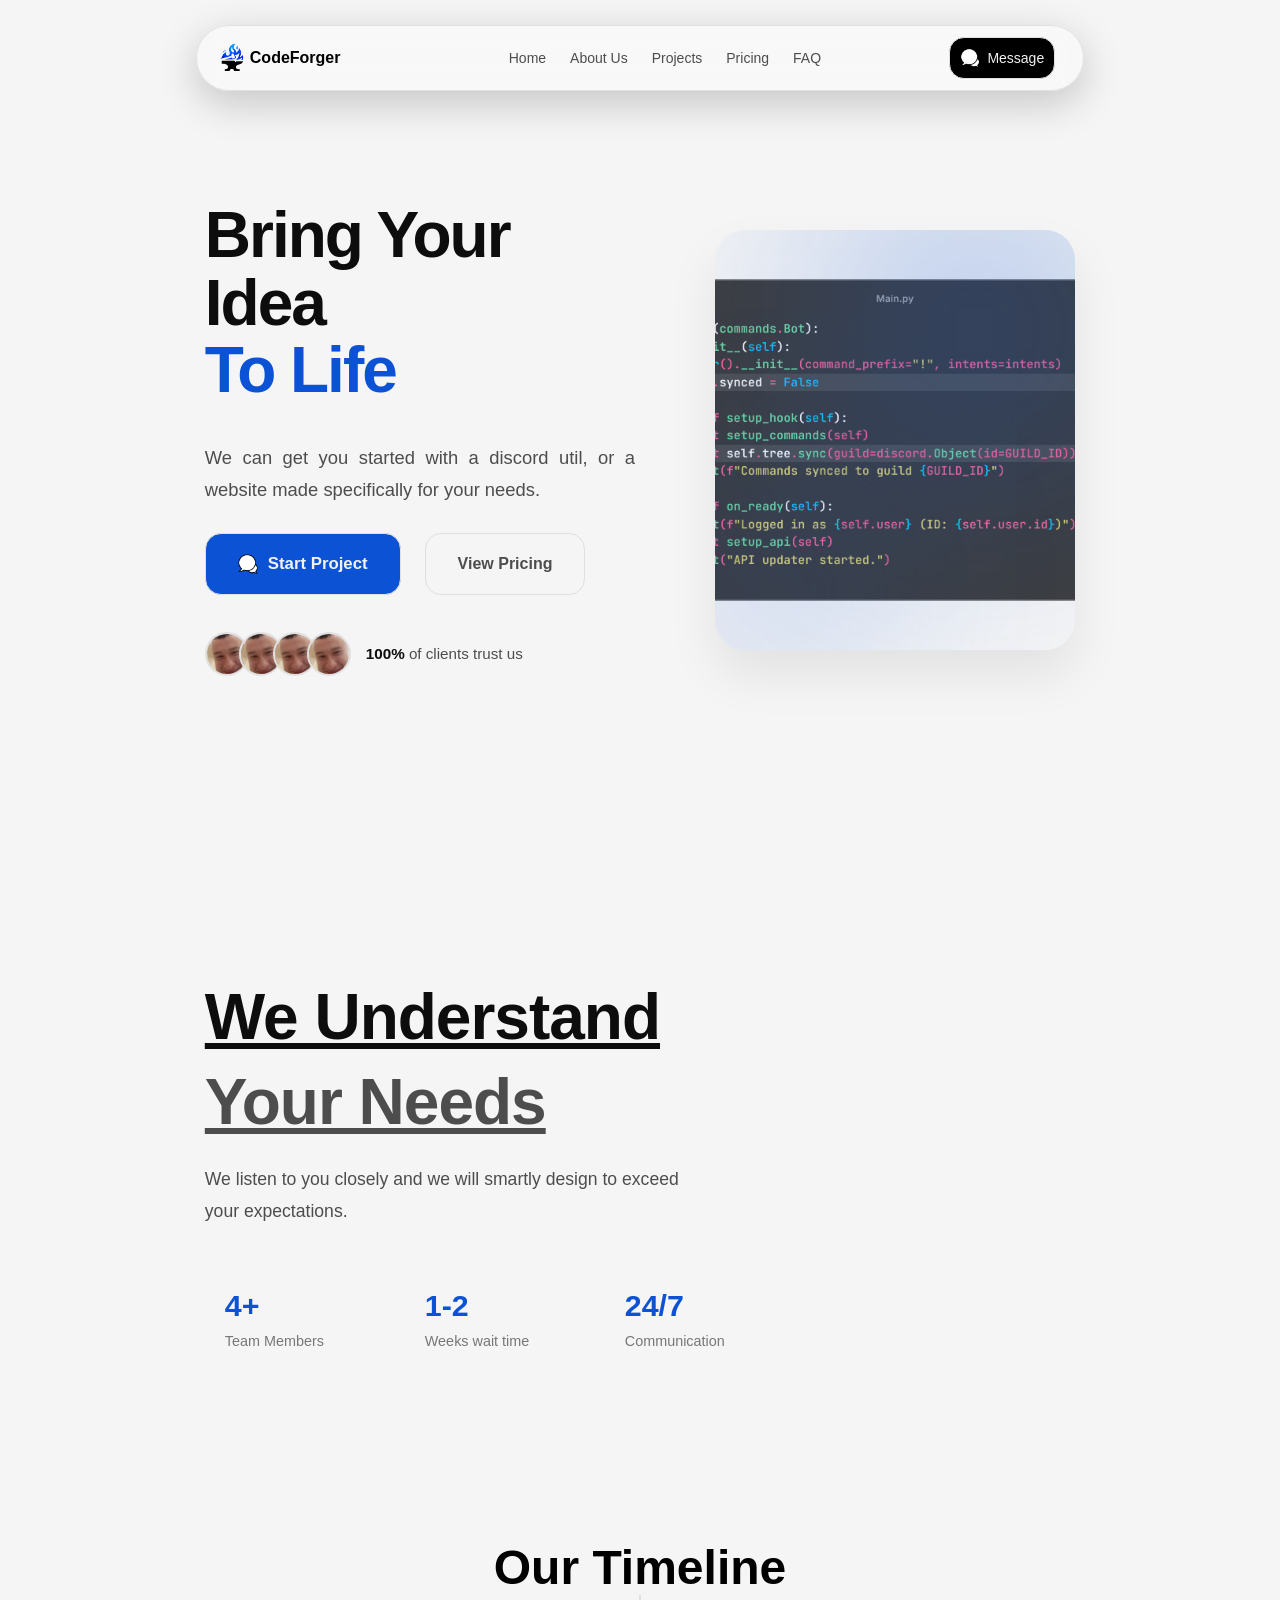
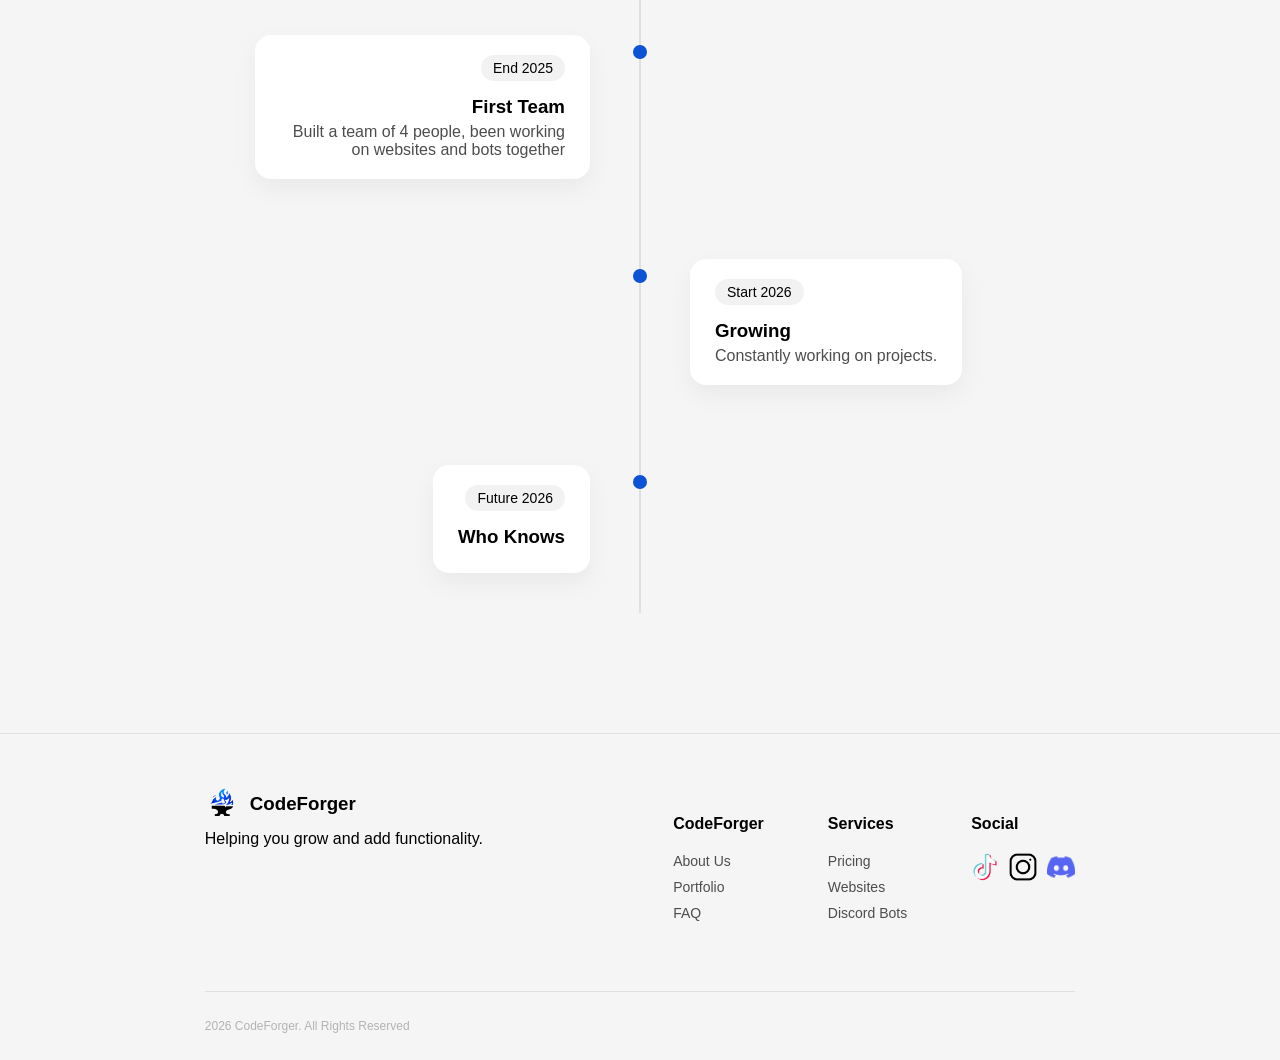
==== index.html @ 57fa00ab "typo fix" ====
<!doctype html>
<html lang="en">
  <head>
    <meta charset="UTF-8" />
    <meta name="viewport" content="width=device-width, initial-scale=1.0" />
    <meta
      name="description"
      content="Get your idea started with us! Discord Bots and Websites."
    />
    <meta
      name="keywords"
      content="CodeForge, CodeForger, website development, affordable websites, discord bots, custom bots, web developer, leoneo223"
    />
    <title>CodeForger</title>
    <link rel="stylesheet" href="css/main.css" />
  </head>
  <body>
    <header class="header-p section-p">
      <div class="header-i section-i">
        <div class="header-l">
          <div class="header-logo">
            <img src="img/Anvil.png" alt="CodeForger" height="35" width="35" />
          </div>
          <h1>CodeForger</h1>
        </div>

        <div class="header-mid">
          <ul class="header-list">
            <li><a href="#home">Home</a></li>
            <li><a href="/about.html">About Us</a></li>
            <li><a href="/projects.html">Projects</a></li>
            <li><a href="">Pricing</a></li>
            <li><a href="">FAQ</a></li>
          </ul>
        </div>

        <div class="header-r">
          <div class="header-contact">
            <img src="img/email.png" alt="Icon" height="20" width="20" />
            <a href="">Message</a>
          </div>
        </div>
      </div>
    </header>

    <section class="main-p section-p" id="home">
      <div class="main-i section-i">
        <div class="main-l">
          <div class="main-l-h1">
            <h1>
              Bring Your Idea <br />
              <span class="accent-line">To Life</span>
            </h1>
          </div>

          <div class="main-l-p">
            <p>
              We can get you started with a discord util, or a website made
              specifically for your needs.
            </p>
          </div>

          <div class="main-l-b">
            <div class="main-l-start">
              <img src="img/email.png" alt="Icon" height="20" width="20" />
              <a>Start Project</a>
            </div>

            <div class="learn-more">
              <a href="">View Pricing</a>
            </div>
          </div>

          <div class="trust-row">
            <div class="avatars">
              <div><img src="img/olbi.png" alt="Customer" /></div>
              <div><img src="img/olbi.png" alt="Customer" /></div>
              <div><img src="img/olbi.png" alt="Customer" /></div>
              <div><img src="img/olbi.png" alt="Customer" /></div>
            </div>
            <p><strong>100%</strong> of clients trust us</p>
          </div>
        </div>
        <div class="main-r"></div>
      </div>
    </section>

    <section class="about-p section-p" id="about">
      <div class="about-i section-i">
        <div class="about-top-l">
          <div class="about-top-l-h">
            <h1 class="understand swap">
              We Understand<span class="fr">We Don't</span>
            </h1>
            <h1 class="needs swap2">
              Your Needs<span class="fr">Fuck Around</span>
            </h1>
            <p class="swap">
              We listen to you closely and we will smartly design to exceed your
              expectations.
              <span class="fr"
                >Working with us will be as straightforward as you can
                imagine.</span
              >
            </p>
            <div class="about-attributes">
              <div class="attribute">
                <h2>4+</h2>
                <p>Team Members</p>
              </div>
              <div class="attribute">
                <h2>1-2</h2>
                <p>Weeks wait time</p>
              </div>
              <div class="attribute">
                <h2>24/7</h2>
                <p>Communication</p>
              </div>
            </div>
          </div>
        </div>

        <div class="timeline-header">
          <h1>Our Timeline</h1>
        </div>

        <div class="timeline">
          <div class="timeline-item left">
            <div class="timeline-content">
              <span class="year">End 2025</span>
              <h3>First Team</h3>
              <p>
                Built a team of 4 people, been working on websites and bots
                together
              </p>
            </div>
          </div>

          <div class="timeline-item right">
            <div class="timeline-content">
              <span class="year">Start 2026</span>
              <h3>Growing</h3>
              <p>Constantly working on projects.</p>
            </div>
          </div>

          <div class="timeline-item left">
            <div class="timeline-content">
              <span class="year">Future 2026</span>
              <h3>Who Knows</h3>
              <p></p>
            </div>
          </div>
        </div>
      </div>
    </section>

    <footer class="footer-p section-p">
      <div class="footer-i section-i">
        <div class="footer-left">
          <div class="footer-brand">
            <img src="img/Anvil.png" alt="Logo" height="35" />
            <h3>CodeForger</h3>
          </div>

          <p class="footer-desc">Helping you grow and add functionality.</p>
        </div>

        <div class="footer-links">
          <div class="footer-col">
            <h4>CodeForger</h4>
            <a href="/about.html">About Us</a>
            <a href="/projects.html">Portfolio</a>
            <a href="/faq.html">FAQ</a>
          </div>

          <div class="footer-col">
            <h4>Services</h4>
            <a href="/pricing.html">Pricing</a>
            <a href="/pricing.html#sites">Websites</a>
            <a href="/pricing.html#bots">Discord Bots</a>
            <a href="#"></a>
          </div>
          <div class="footer-col">
            <h4>Social</h4>
            <div class="socials">
              <a href=""
                ><img class="social" src="img/tiktok.png" alt="TikTok"
              /></a>
              <a href="">
                <img class="social" src="img/instagram.png" alt="Instagram"
              /></a>
              <a href="https://discord.gg/9wG8Wq7jeu">
                <img
                  class="social"
                  src="img/icons8-discord-48.png"
                  alt="Instagram"
              /></a>
            </div>
          </div>
        </div>
      </div>

      <div class="footer-bottom">
        <p>2026 CodeForger. All Rights Reserved</p>
      </div>
    </footer>
  </body>
</html>
---- css/main.css ----
:root {
  --bg-1: hsla(0, 0%, 96%, 1);
  --bg-2: hsla(0, 0%, 98%, 1);
  --bg-3: hsla(0, 0%, 100%, 1);
  --bg-4: hsl(0, 0%, 0%);

  --text-1: hsl(0, 0%, 5%);
  --text-2: hsl(0, 0%, 30%);
  --text-3: hsl(0, 0%, 95%);
  --text-4: hsl(0, 0%, 70%);
  --accent: hsl(219, 89%, 44%);

  --max-w-d: 68%;

  --font-xs: 0.75rem; /* small labels */
  --font-sm: 0.875rem; /* secondary text */
  --font-md: 1rem; /* base text */
  --font-lg: 1.25rem; /* subheadings */
  --font-xl: 1.5rem; /* headings */
  --font-xxl: 2rem; /* large titles */
  --font-xxxl: 3rem; /* hero text */
  --font-xxxxl: 3.5rem;

  --border-colour: hsl(0, 0%, 88%);
}
@font-face {
  font-family: "MainFont";
  src: url("fonts/Main.ttf") format("truetype");
}

html {
  scroll-behavior: smooth;
}

body {
  font-family: "MainFont", sans-serif;
  margin: 0;
  text-align: justify;
  background-color: var(--bg-1);
}

.section-p {
  width: 100%;
  display: flex;
  justify-content: center;
  align-items: center;
  background-color: var(--bg-1);
}

.section-i {
  width: 100%;
  max-width: var(--max-w-d);
  display: flex;
  justify-content: center;
  align-items: center;
}

/* HEADER SECTION */
.header-p {
  position: fixed;
  top: 0;
  left: 0;
  width: 100%;
  z-index: 1000;

  background: transparent;
}

.header-i {
  display: flex;
  justify-content: space-between;
  align-items: center;
  padding: 8px;
  backdrop-filter: blur(12px);
  -webkit-backdrop-filter: blur(12px);
  margin-top: 25px;
  background: rgba(255, 255, 255, 0.3);
  border: 1px solid var(--border-colour);
  border-radius: 50px;
  box-shadow: 0 12px 40px rgba(0, 0, 0, 0.2);
}

.header-l {
  display: flex;
  flex-direction: row;
  justify-content: center;
  align-items: center;
  margin-left: 20px;
}

.header-logo {
  width: 15px;
  height: 15px;
  margin-right: 10px;
  display: flex;
  justify-content: center;
  align-items: center;
}

.header-l h1 {
  font-size: var(--font-md);
}

.header-mid {
  display: flex;
  justify-content: center;
  align-items: center;
}

.header-list {
  list-style: none;
  display: flex;
  align-items: center;
  justify-content: center;
  gap: 1.5rem;
  font-size: var(--font-md);
}

.header-list a {
  text-decoration: none;
  color: var(--text-2);
}

.header-list li {
  transition: 300ms all ease;
  color: var(--text-2);
  font-size: var(--font-sm);
}

.header-list a:hover,
.header-list li:hover {
  transform: translateY(-4px);
  color: var(--accent);
  font-weight: 520;
}

.header-r {
  display: flex;
  justify-content: center;
  align-items: center;
  margin-right: 20px;
}

.header-contact {
  display: flex;
  align-items: center;
  justify-content: center;
  background-color: var(--bg-4);
  padding: 10px;
  border-radius: 15px;
  transition: 300ms all ease;
  border: 1px solid var(--border-colour);
}

.header-contact a {
  text-decoration: none;
  color: var(--text-3);
  font-size: var(--font-sm);
  transition: 300ms all ease;
}

.header-contact:hover {
  background-color: var(--bg-3);
}

.header-contact:hover a {
  color: var(--text-1);
}

.header-contact img {
  margin-right: 7px;
}

.header-contact a {
  text-decoration: none;
  color: var(--text-3);
}

/* MAIN SECTION */
.main-p {
  height: 80dvh;
  padding-top: 80px;
}

.main-i {
  display: flex;
  justify-content: space-between;
  align-items: center;
  flex-direction: row;
  gap: 5rem;
}

/* LEFT SIDE */
.main-l {
  max-width: 50%;
  display: flex;
  flex-direction: column;
  justify-content: center;
}

.main-l-h1 {
  display: flex;
  flex-direction: column;
  align-items: flex-start;
  text-align: start;
}

.main-l-h1 h1 {
  max-width: 75%;
  font-size: 4rem;
  margin: 0;
  line-height: 1.05;
  letter-spacing: -2px;
  font-weight: 800;
  color: var(--text-1);
}

/* UNDERLINE ACCENT */
.accent-line {
  position: relative;
  display: inline-flex;
  color: var(--accent);
}

/* PARAGRAPH */
.main-l-p {
  margin-top: 20px;
  margin-bottom: 0;
}

.main-l-p p {
  font-size: 1.15rem;
  color: var(--text-2);
  max-width: 520px;
  line-height: 1.7;
}

/* BUTTON ROW */
.main-l-b {
  margin-top: 10px;
  display: flex;
  justify-content: start;
  align-items: center;
  flex-direction: row;
  gap: 1.5rem;
}

/* PRIMARY BUTTON */
.main-l-start {
  display: flex;
  align-items: center;
  justify-content: center;
  height: 60px;
  padding-left: 32px;
  padding-right: 32px;
  border-radius: 16px;
  cursor: pointer;
  border: 1px solid var(--border-colour);
  background-color: var(--accent);
  transition: 300ms all ease;
}

.main-l-start img {
  margin-right: 10px;
  transition: 300ms all ease;
}

.main-l-start a {
  text-decoration: none;
  color: var(--text-3);
  font-size: 1.05rem;
  font-weight: 600;
}

/* HOVER */
.main-l-start:hover {
  transform: translateY(-4px) scale(1.02);
  box-shadow: 0 10px 25px rgba(0, 0, 0, 0.08);
}

.main-l-start:hover img {
  transform: scale(1.05);
}

/* CLICK */
.main-l-start:active {
  transform: translateY(-1px) scale(0.98);
}

.learn-more {
  height: 60px;
  display: flex;
  justify-content: center;
  align-items: center;
  border-radius: 16px;
  position: relative;
  overflow: hidden;
  border: 1px solid var(--border-colour);
  transition: all 300ms ease;
}

.learn-more a {
  text-decoration: none;
  color: var(--text-2);
  font-size: 1rem;
  font-weight: 600;
  padding: 0 32px;
  position: relative;
  z-index: 2;
  transition: 300ms ease;
}

.learn-more:hover {
  transform: translateY(-3px);
  border-color: var(--accent);
  box-shadow: 0 10px 25px rgba(0, 0, 0, 0.08);
  background: rgba(255, 255, 255, 0.4);
}

.learn-more:hover a {
  color: var(--accent);
}

@keyframes shine {
  100% {
    left: 125%;
  }
}

/* TRUST ROW */
.trust-row {
  margin-top: 35px;
  display: flex;
  align-items: center;
  gap: 15px;
}

.trust-row p {
  font-size: 0.95rem;
  color: var(--text-2);
}

.trust-row strong {
  color: var(--text-1);
}

/* AVATARS */
.avatars {
  display: flex;
  flex-direction: row;
  align-items: center;
}

.avatars div {
  width: 40px;
  height: 40px;
  border-radius: 50%;
  overflow: hidden;
  border: 2px solid var(--border-colour);
  margin-left: -10px;
  display: flex;
  align-items: center;
  justify-content: center;
  transition: 300ms all ease;
}

.avatars div:hover {
  transform: scale(1.1);
  transform: rotate(360deg);
  box-shadow: 0 10px 25px rgba(0, 0, 0, 0.15);
}

.avatars div img {
  width: 100%;
  height: 100%;
  object-fit: cover;
  display: block;
}

.avatars div:first-child {
  margin-left: 0;
}

/* RIGHT SIDE */
.main-r {
  width: 50%;
  height: 420px;
  background-image: url("/img/image.png");
  background-size: cover;
  background-position: center;
  background-repeat: no-repeat;
  border-radius: 30px;
  box-shadow: 0 25px 50px rgba(0, 0, 0, 0.08);
  position: relative;
  overflow: hidden;
}
.main-r::before {
  content: "";
  position: absolute;
  width: 300px;
  height: 300px;
  background-color: var(--accent);
  filter: blur(120px);
  top: -50px;
  right: -50px;
  opacity: 0.3;
}

.main-r::after {
  content: "";
  position: absolute;
  width: 200px;
  height: 200px;
  background-color: var(--accent);
  filter: blur(100px);
  bottom: -40px;
  left: -40px;
  opacity: 0.2;
}

/* ABOUT SECTION */
.about-p {
  margin-top: 80px;
  background: var(--bg-1);
  padding: 120px 0;
}

.about-i {
  display: flex;
  flex-direction: column;
  align-items: flex-start;
  text-align: start;
  margin: 0 auto;
}

.about-top-l {
  width: 100%;
}

.about-top-l-h {
  display: flex;
  flex-direction: column;
  max-width: 600px;
  gap: 18px;
}

.swap,
.swap2 {
  position: relative;
  display: inline-block;
  cursor: pointer;
}

.swap .fr,
.swap2 .fr {
  position: absolute;
  left: 0;
  top: 0;
  opacity: 0;
  transition: opacity 0.3s ease;
}

.swap:hover,
.swap2:hover {
  color: transparent;
}

.swap:hover .fr {
  opacity: 1;
  color: var(--text-1);
}

.swap2:hover .fr {
  opacity: 1;
  color: var(--text-2);
}

.about-top-l-h h1 {
  margin: 0;
  font-size: clamp(2.8rem, 5vw, 4rem);
  line-height: 1.05;
  font-weight: 700;
  letter-spacing: -1px;
}

.understand {
  color: var(--text-1);
  text-decoration: underline;
}

.needs {
  color: var(--text-2);
  text-decoration: underline;
}

.about-top-l-h p {
  font-size: 1.1rem;
  color: var(--text-2);
  line-height: 1.8;
  margin-top: 10px;
  max-width: 480px;
}

.about-attributes {
  display: flex;
  gap: 20px;
  margin-top: 05px;
  flex-wrap: nowrap;
}

.attribute {
  display: flex;
  justify-content: center;
  align-items: start;
  text-align: start;
  flex-direction: column;
  padding: 20px;
  border-radius: 16px;
  background: rgba(255, 255, 255, 0.03);
  min-width: 140px;
  white-space: normal;
  overflow: visible;
  transition: all 0.3s ease;
}

.attribute:hover {
  transform: translateY(-4px);
  border-color: var(--accent);
  box-shadow: 0 15px 40px rgba(0, 0, 0, 0.2);
}

.attribute h2 {
  margin: 0;
  font-size: 1.9rem;
  color: var(--accent);
}

.attribute p {
  margin-top: 6px;
  font-size: 0.9rem;
  color: var(--text-2);
  opacity: 0.75;
}

.timeline-p {
  background: var(--bg-1);
  padding: 120px 0;
}

.timeline-i {
  flex-direction: column;
}

.timeline-header {
  margin-top: 150px;
  width: 100%;
  text-align: center;
}

.timeline-header h1 {
  font-size: var(--font-xxxl);
  margin: 0;
}

.timeline-header p {
  color: var(--text-2);
  margin-top: 10px;
}

.timeline {
  position: relative;
  width: 100%;
}

.timeline::before {
  content: "";
  position: absolute;
  left: 50%;
  top: 0;
  width: 2px;
  height: 100%;
  background: var(--border-colour);
  transform: translateX(-50%);
}

.timeline-item {
  position: relative;
  width: 50%;
  padding: 40px 50px;
  box-sizing: border-box;
  transition: 300ms all ease;
}

.timeline-item:hover {
  transform: translateY(-4px);
}

.timeline-item.left {
  left: 0;
  text-align: right;
}

.timeline-item.right {
  left: 50%;
  text-align: left;
}

.timeline-item::after {
  content: "";
  position: absolute;
  top: 50px;
  width: 14px;
  height: 14px;
  background: var(--accent);
  border-radius: 50%;
  z-index: 2;
}

.timeline-item.left::after {
  right: -7px;
}

.timeline-item.right::after {
  left: -7px;
}

.timeline-item .timeline-content {
  background: var(--bg-3);
  padding: 20px 25px;
  border-radius: 16px;
  box-shadow: 0 10px 25px rgba(0, 0, 0, 0.05);
  display: inline-block;
  max-width: 400px;
}

.timeline-item .year {
  display: inline-block;
  background: rgba(0, 0, 0, 0.05);
  padding: 5px 12px;
  border-radius: 20px;
  font-size: var(--font-sm);
  margin-bottom: 10px;
}

.timeline-item h3 {
  margin: 5px 0;
}

.timeline-item p {
  margin: 0;
  color: var(--text-2);
}

/* ABOUT SECTION */
.about-p {
  margin-top: 5%;
  width: 100%;
  padding: 120px 0;
  background: var(--bg-1);
}

.about-i {
  width: 100%;
  display: flex;
  flex-direction: column;
  align-items: flex-start;
}

.about-l {
  display: flex;
  justify-content: space-between;
  align-items: center;
  flex-direction: row;
  width: 100%;
}

.about-txt {
  max-width: 600px;
}

.about-txt h1 {
  font-size: var(--font-xxxl);
  margin: 0;
}

.about-txt p {
  font-size: 1.15rem;
  color: var(--text-2);
  line-height: 1.7;
  margin-top: 10px;
}

.team-container {
  display: flex;
  align-items: center;
  justify-content: center;
  gap: 2rem;
  width: 100%;
}

.arrow {
  width: 50px;
  height: 50px;
  border-radius: 50%;
  border: 1px solid var(--border-colour);
  background: var(--bg-3);
  cursor: pointer;
  font-size: 20px;
  transition: 0.3s ease;
}

.arrow:hover {
  transform: scale(1.1);
  background: var(--accent);
  color: white;
}

.team-display {
  position: relative;
  width: 360px;
  height: 420px;
  display: flex;
  justify-content: center;
  align-items: center;
}

.team-member {
  position: absolute;
  width: 100%;
  text-align: center;
  opacity: 0;
  transform: translateX(40px);
  transition: all 0.4s ease;
  pointer-events: none;
}

.team-member.active {
  opacity: 1;
  transform: translateX(0);
  pointer-events: auto;
}

.team-img {
  width: 180px;
  height: 180px;
  margin: 0 auto 15px auto;
  border-radius: 50%;
  overflow: hidden;
  border: 4px solid var(--border-colour);
}

.team-img img {
  width: 100%;
  height: 100%;
  object-fit: cover;
}

.team-member h3 {
  margin: 10px 0 5px 0;
  font-size: var(--font-lg);
}

.role {
  font-size: var(--font-sm);
  color: var(--accent);
  margin-bottom: 10px;
}

.quote {
  font-size: var(--font-sm);
  color: var(--text-2);
  opacity: 0.85;
}

/* PROJECTS PAGE */
.projects-p {
  margin-top: 200px;
  margin-bottom: 100px;
  width: 100%;
}

.projects-i {
  justify-content: center;
  align-items: start;
  flex-direction: column;
  text-align: start;
  width: 100%;
}

.projects-txt {
  max-width: 50%;
}

.projects-txt h1 {
  font-size: var(--font-xxxl);
  margin: 0;
}
.projects-txt p {
  font-size: 1.15rem;
  color: var(--text-2);
  max-width: 520px;
  line-height: 1.7;
}

.emp {
  color: var(--accent);
}

.projects-cards {
  margin-top: 50px;
  display: flex;
  flex-wrap: wrap;
  gap: 2rem;

  justify-content: flex-start;
}

.project-card {
  display: flex;
  justify-content: flex-start;
  align-items: center;
  flex: 1 1 45%;
  min-width: 100px;
  padding: 20px 24px;
  border: 1px solid var(--border-colour);
  border-radius: 35px;
  background: var(--bg-3);
  transition: all 300ms ease;
}

.project-card:hover {
  transform: translateY(-6px);
  box-shadow: 0 10px 25px rgba(0, 0, 0, 0.15);
}

.card-txt {
  max-width: 50%;
}

.card-txt h3 {
  font-size: var(--font-lg);
  margin: 0 0 10px 0;
}

.card-txt p {
  font-size: var(--font-md);
  line-height: 1.5;
  margin: 0 0 15px 0;
  color: var(--text-2);
}

.card-tags {
  display: flex;
  gap: 0.5rem;
  flex-wrap: wrap;
}

.tag {
  padding: 6px 12px;
  border-radius: 12px;
  background: rgba(0, 0, 0, 0.05);
}

.tag h6 {
  margin: 0;
  font-size: var(--font-xs);
}

/* FOOTER */
.footer-p {
  border-top: 1px solid var(--border-colour);
  background: var(--bg-1);
  flex-direction: column;
}

.footer-i {
  padding: 60px 0;
  display: flex;
  justify-content: space-between;
  align-items: flex-start;
  gap: 4rem;
}

.footer-left {
  max-width: 300px;
}

.footer-brand {
  display: flex;
  align-items: center;
  gap: 10px;
  height: 20px;
}

.footer-brand .footer-desc {
  margin: 15px 0;
  font-size: var(--font-sm);
  color: var(--text-2);
  line-height: 1.6;
}

.footer-contact p {
  margin: 4px 0;
  font-size: var(--font-sm);
  color: var(--text-2);
}

.footer-links {
  display: flex;
  gap: 4rem;
}

.footer-col {
  display: flex;
  flex-direction: column;
  gap: 10px;
}

.footer-col h4 {
  font-size: var(--font-md);
  margin-bottom: 10px;
}

.footer-col a {
  text-decoration: none;
  color: var(--text-2);
  font-size: var(--font-sm);
  transition: 300ms all ease;
}

.footer-col a:hover {
  transform: translateY(-4px);
  color: var(--accent);
}

.socials {
  display: flex;
  gap: 10px;
}

.social {
  width: 28px;
  height: 28px;
  border-radius: 6px;
  transition: 200ms;
}

.footer-bottom {
  display: flex;
  justify-content: center;
  align-items: center;
  border-top: 1px solid var(--border-colour);
  padding: 15px 0;
  font-size: var(--font-xs);
  width: 100%;
  max-width: var(--max-w-d);
  color: var(--text-4);
  display: flex;
  justify-content: space-between;
  margin: 0 auto;
}

@media (max-width: 1024px) {
  :root {
    --max-w-d: 90%;
  }

  body {
    overflow-x: hidden;
    display: flex;
    justify-content: center;
    align-items: center;
    flex-direction: column;
    text-align: center;
  }

  .header-i {
    padding: 10px 15px;
    display: flex;
    justify-content: space-between;
    align-items: center;
    flex-direction: row;
  }

  .header-list {
    gap: 1rem;
  }

  .main-i {
    margin-top: 35px;
    flex-direction: column;
    text-align: center;
    gap: 3rem;
    flex-wrap: wrap;
  }

  .main-l {
    max-width: 100%;
    align-items: center;
  }

  .learn-more {
    max-width: 50%;
  }
  .main-l-h1 h1 {
    font-size: 3rem;
    max-width: 100%;
    text-align: center;
  }

  .main-l-p p {
    max-width: 100%;
  }

  .main-l-b {
    justify-content: center;
    flex-wrap: wrap;
  }

  .main-r {
    width: 100%;
    height: 300px;
  }

  .about-i {
    align-items: center;
    flex-direction: column;
    text-align: center;
  }

  .about-l {
    margin-top: 60px;
    align-items: center;
    flex-direction: column;
    text-align: center;
  }

  .about-top-l-h {
    align-items: center;
  }

  .about-attributes {
    justify-content: center;
    flex-wrap: wrap;
  }

  .timeline::before {
    left: 10px;
  }

  .timeline-item {
    width: 100%;
    padding-left: 40px;
    padding-right: 10px;
  }

  .timeline-item.left,
  .timeline-item.right {
    left: 0;
    text-align: left;
  }

  .timeline-item::after {
    left: 3px;
  }

  .projects-txt {
    max-width: 100%;
  }

  .projects-cards {
    flex-direction: column;
  }

  .project-card {
    flex: 1 1 100%;
  }

  .about-top-l-h {
    display: flex;
    justify-content: center;
    align-items: center;
  }

  .footer-i {
    display: flex;
    justify-content: center;
    align-items: center;
    flex-direction: column;
    gap: 2rem;
  }

  .footer-left {
    display: flex;
    justify-content: center;
    align-items: center;
    flex-direction: column;
  }

  .footer-links {
    flex-wrap: wrap;
    gap: 2rem;
    justify-content: center;
  }
}

@media (max-width: 768px) {
  .header-i {
    padding: 10px 15px;
    display: flex;
    justify-content: space-between;
    align-items: center;
    flex-direction: row;
  }

  .header-mid {
    display: none;
  }

  .header-r {
    margin-right: 0;
  }

  .main-p {
    height: auto;
    padding-top: 120px;
  }

  .main-l-h1 h1 {
    font-size: 2.3rem;
    letter-spacing: -1px;
  }

  .main-l-p p {
    font-size: 1rem;
  }

  .main-l-start {
    max-width: 50%;
  }

  .learn-more {
    height: 50px;
    padding: 0 20px;
  }

  .main-l-b {
    flex-direction: column;
    width: 100%;
  }

  .main-l-b div {
    width: 100%;
  }

  .trust-row {
    flex-direction: column;
    text-align: center;
  }

  .main-r {
    display: none;
  }

  .about-p {
    padding: 80px 0;
  }

  .about-l {
    margin-top: 60px;
    align-items: center;
    flex-direction: column;
    text-align: center;
  }

  .about-top-l-h {
    display: flex;
    justify-content: center;
    align-items: center;
  }

  .about-top-l-h h1 {
    font-size: 2.2rem;
  }

  .about-top-l-h p {
    font-size: 1rem;
  }

  .attribute {
    min-width: 120px;
    padding: 15px;
  }

  .timeline-header h1 {
    font-size: 2rem;
  }

  .timeline-item {
    padding-left: 35px;
  }

  .timeline-item .timeline-content {
    max-width: 100%;
  }

  .projects-p {
    margin-top: 120px;
  }

  .projects-txt h1 {
    font-size: 2rem;
  }

  .card-txt {
    max-width: 100%;
  }

  .project-card {
    flex-direction: column;
    align-items: flex-start;
  }

  .team-display {
    width: 100%;
  }

  .footer-i {
    text-align: center;
  }

  .footer-links {
    flex-direction: column;
    align-items: center;
  }

  .footer-col {
    align-items: center;
  }

  .footer-bottom {
    flex-direction: column;
    text-align: center;
  }
}

@media (max-width: 480px) {
  .main-l-h1 h1 {
    font-size: 2rem;
  }

  .about-top-l-h h1 {
    font-size: 1.8rem;
  }

  .timeline-header h1 {
    font-size: 1.8rem;
  }

  .projects-txt h1 {
    font-size: 1.8rem;
  }

  .header-i {
    margin-top: 10px;
  }

  .avatars div {
    width: 30px;
    height: 30px;
  }
}
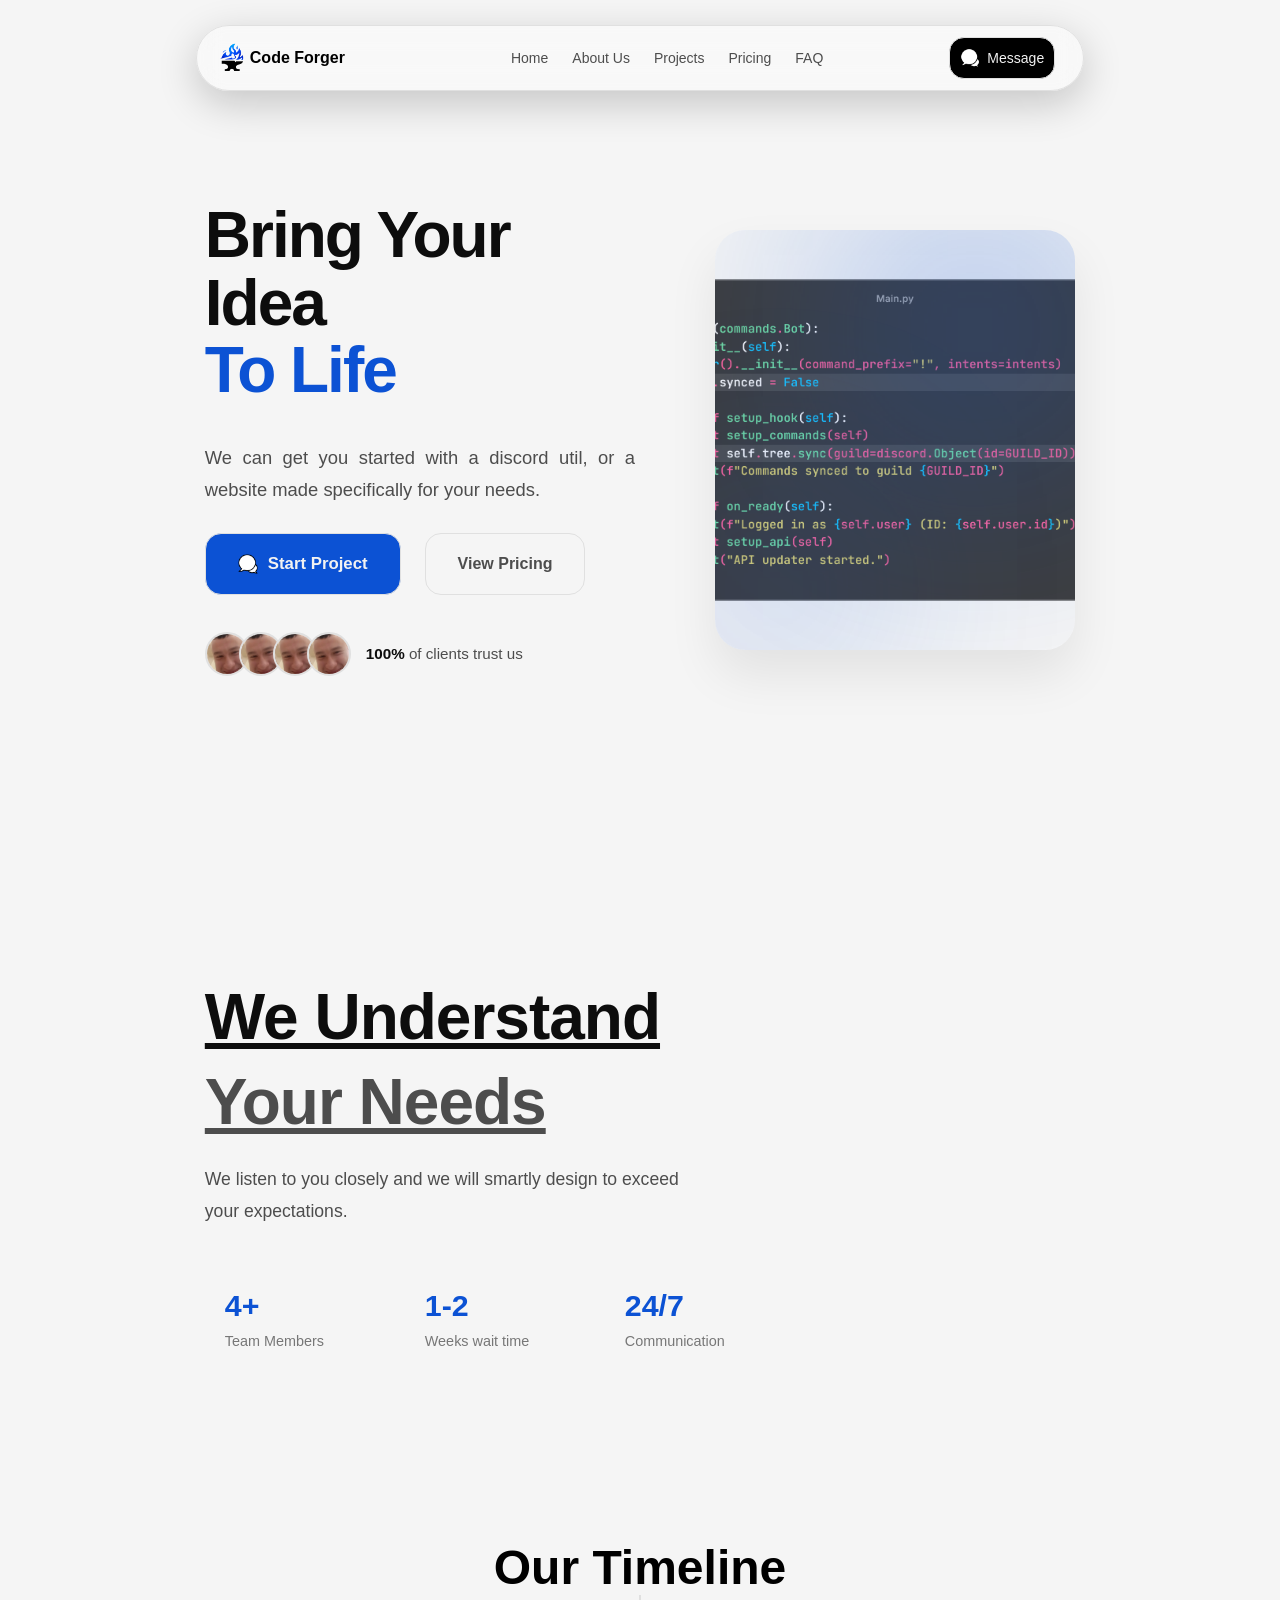
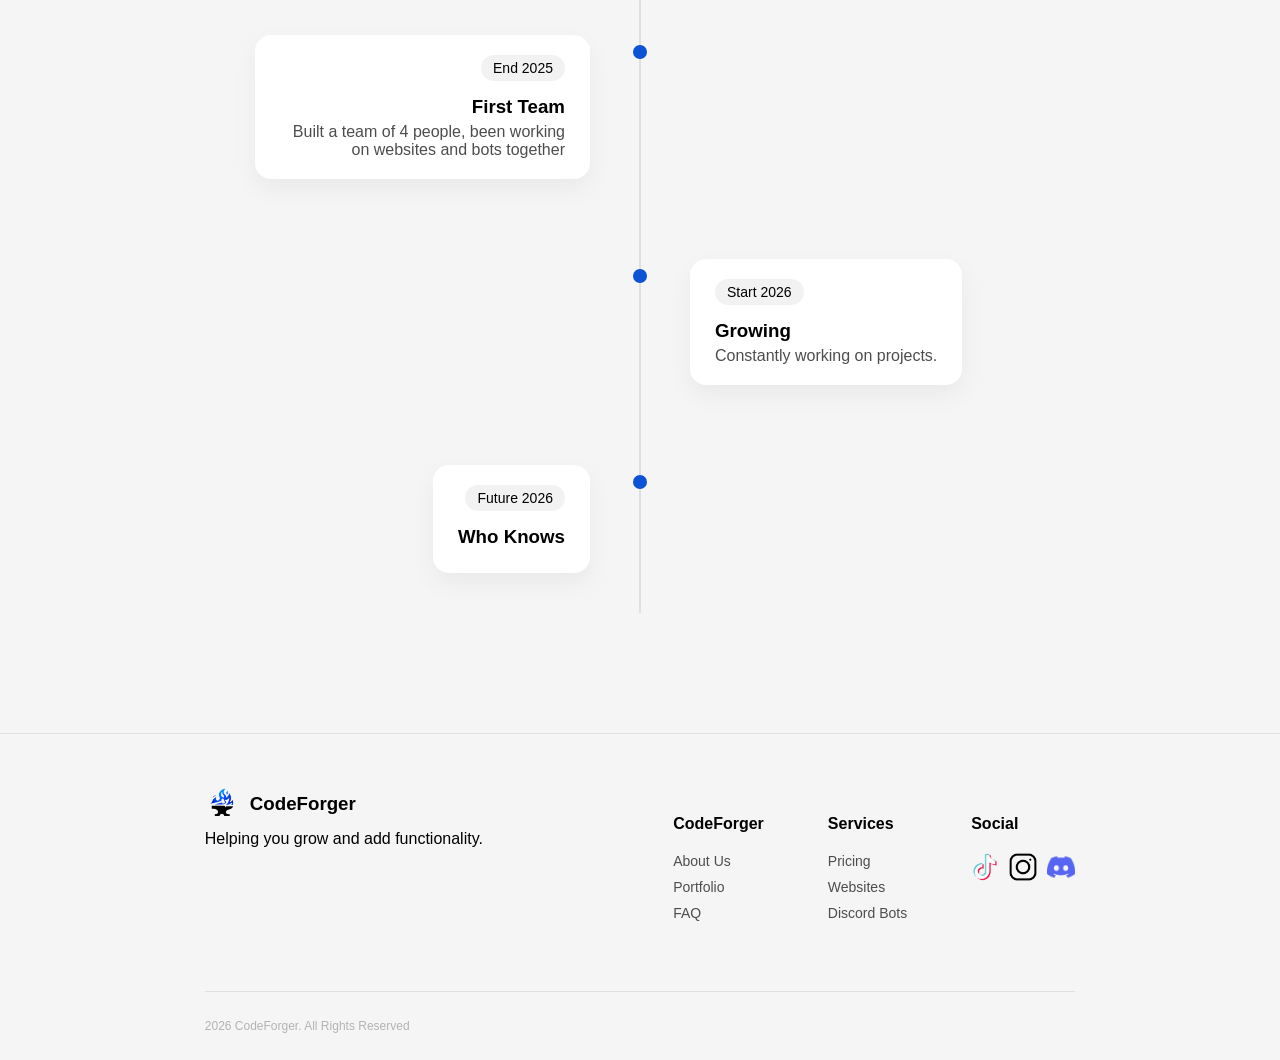
==== commit 5c51f1ff: "gowno juz nigdy tego nie robie" ====
--- a/index.html
+++ b/index.html
@@ -21,7 +21,7 @@
           <div class="header-logo">
             <img src="img/Anvil.png" alt="CodeForger" height="35" width="35" />
           </div>
-          <h1>CodeForger</h1>
+          <h1>Code Forger</h1>
         </div>
 
         <div class="header-mid">
@@ -30,7 +30,7 @@
             <li><a href="/about.html">About Us</a></li>
             <li><a href="/projects.html">Projects</a></li>
             <li><a href="">Pricing</a></li>
-            <li><a href="">FAQ</a></li>
+            <li><a href="/faq.html">FAQ</a></li>
           </ul>
         </div>
 
--- a/css/main.css
+++ b/css/main.css
@@ -671,6 +671,7 @@
   justify-content: space-between;
   align-items: center;
   flex-direction: row;
+  flex-wrap: wrap;
   width: 100%;
 }
 
@@ -960,6 +961,109 @@
   margin: 0 auto;
 }
 
+/*FAQ SECTION*/
+
+.faq-p {
+  padding: 140px 0;
+}
+
+.faq-i.section-i {
+  flex-direction: column;
+  align-items: center;
+}
+
+.faq-header {
+  max-width: 600px;
+  text-align: center;
+  margin-bottom: 60px;
+}
+
+.faq-header h1 {
+  font-size: var(--font-xxxl);
+  margin: 0;
+}
+
+.faq-header p {
+  margin-top: 10px;
+  color: var(--text-2);
+}
+
+.faq-container {
+  width: 100%;
+  max-width: 620px;
+  margin: 0 auto;
+
+  display: flex;
+  flex-direction: column;
+  gap: 1rem;
+}
+
+.faq-item {
+  border: 1px solid var(--border-colour);
+  border-radius: 20px;
+  background: var(--bg-3);
+  overflow: hidden;
+  cursor: pointer;
+  transition: 0.2s ease;
+}
+
+.faq-item:hover {
+  transform: translateY(-3px);
+  box-shadow: 0 10px 20px rgba(0,0,0,0.06);
+}
+
+.faq-item.active {
+  border-color: var(--accent);
+}
+
+.faq-question {
+  padding: 20px;
+  position: relative;
+  font-weight: 600;
+}
+
+.faq-question::after,
+.faq-question::before {
+  position: absolute;
+  right: 20px;
+  top: 50%;
+  transform: translateY(-50%) rotate(0deg);
+  transition: all 0.3s ease;
+  font-size: 18px;
+}
+
+.faq-question::after {
+  content: "+";
+  opacity: 1;
+}
+
+.faq-question::before {
+  content: "–";
+  opacity: 0;
+}
+
+.faq-item.active .faq-question::after {
+  transform: translateY(-50%) rotate(90deg) scale(0.8);
+  opacity: 0;
+}
+
+.faq-item.active .faq-question::before {
+  transform: translateY(-50%) rotate(0deg) scale(1);
+  opacity: 1;
+}
+
+.faq-answer {
+  height: 0;
+  overflow: hidden;
+  transition: height 0.3s ease;
+}
+
+.faq-answer p {
+  padding: 0 20px 20px;
+  margin: 0;
+  color: var(--text-2);
+}
+
 @media (max-width: 1024px) {
   :root {
     --max-w-d: 90%;
@@ -1002,6 +1106,7 @@
   .learn-more {
     max-width: 50%;
   }
+
   .main-l-h1 h1 {
     font-size: 3rem;
     max-width: 100%;
@@ -1101,6 +1206,14 @@
     flex-wrap: wrap;
     gap: 2rem;
     justify-content: center;
+  }
+
+  .faq-container {
+    max-width: 90%;
+  }
+
+  .faq-header {
+    max-width: 100%;
   }
 }
 
@@ -1242,6 +1355,25 @@
     flex-direction: column;
     text-align: center;
   }
+
+  .faq-p {
+    padding: 100px 0;
+  }
+
+  .faq-container {
+    max-width: 100%;
+    gap: 0.8rem;
+  }
+
+  .faq-question {
+    padding: 16px;
+    font-size: 0.95rem;
+  }
+
+  .faq-answer p {
+    padding: 0 16px 16px;
+    font-size: 0.9rem;
+  }
 }
 
 @media (max-width: 480px) {
@@ -1269,4 +1401,23 @@
     width: 30px;
     height: 30px;
   }
-}
+
+  /* 🔥 FAQ */
+  .faq-header h1 {
+    font-size: 1.8rem;
+  }
+
+  .faq-header p {
+    font-size: 0.9rem;
+  }
+
+  .faq-question {
+    padding: 14px;
+  }
+
+  .faq-question::after,
+  .faq-question::before {
+    right: 15px;
+    font-size: 16px;
+  }
+}
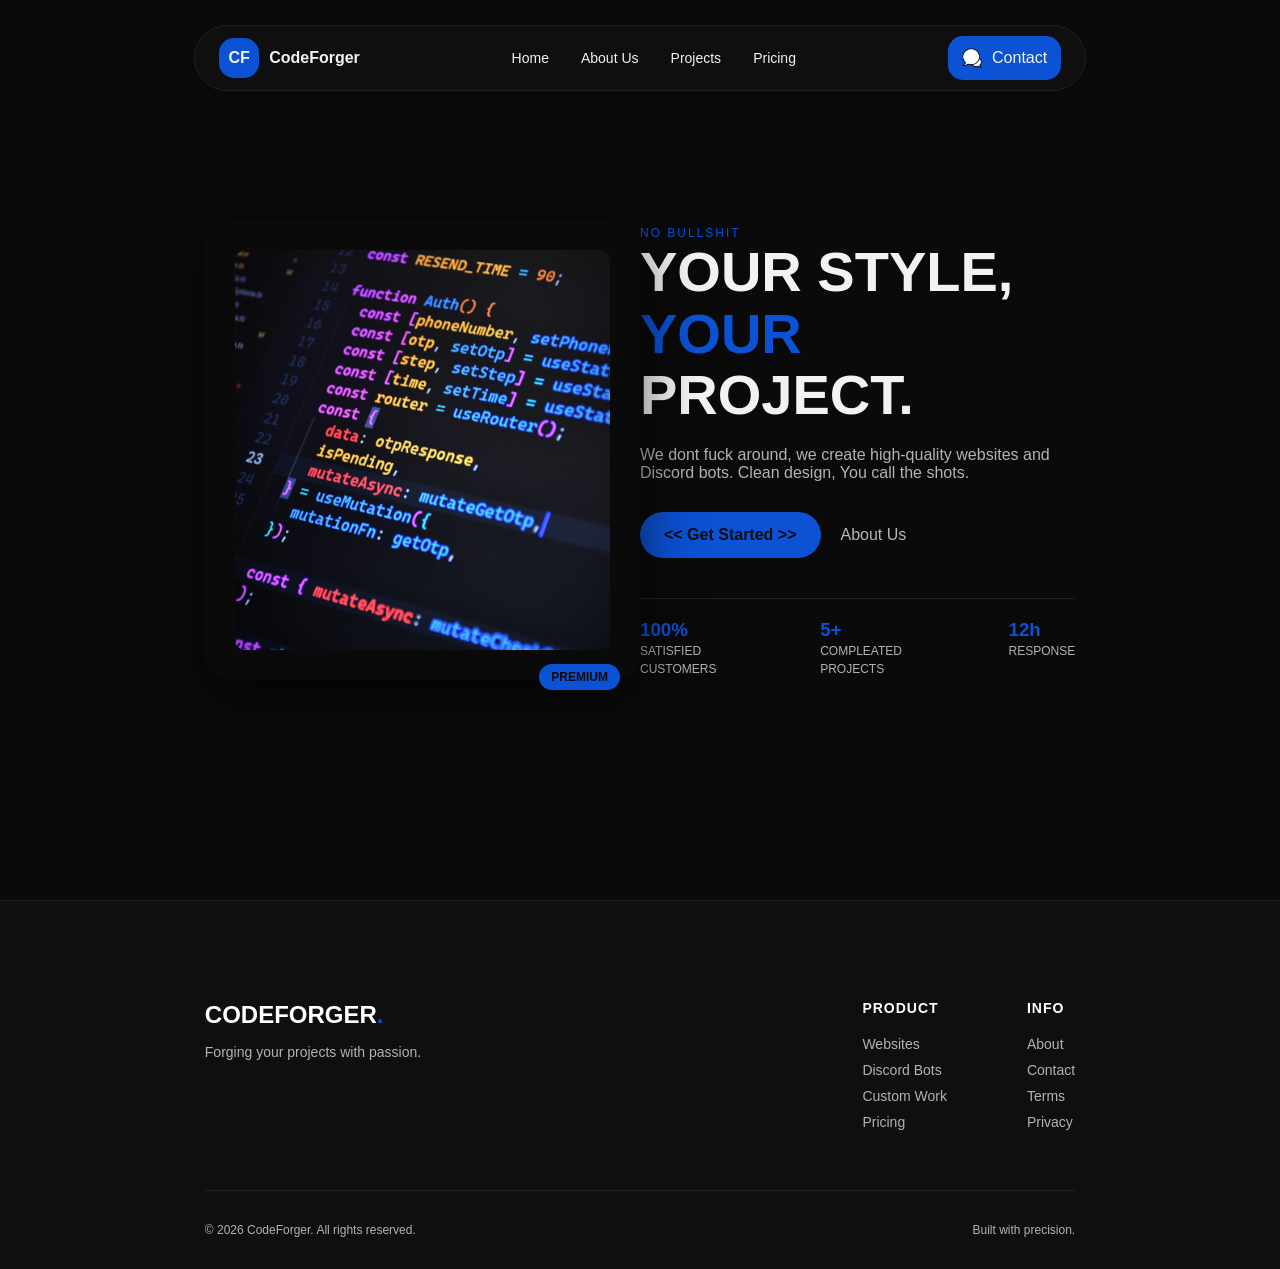
==== commit 7563150e: "rework" ====
--- a/index.html
+++ b/index.html
@@ -15,194 +15,114 @@
     <link rel="stylesheet" href="css/main.css" />
   </head>
   <body>
-    <header class="header-p section-p">
-      <div class="header-i section-i">
-        <div class="header-l">
-          <div class="header-logo">
-            <img src="img/Anvil.png" alt="CodeForger" height="35" width="35" />
+    <header class="head-p section-p">
+      <div class="head-i section-i">
+        <div class="head-l flex-c">
+          <div class="logo-txt flex-c">
+            <h1 class="logo-h1">CF</h1>
           </div>
-          <h1>Code Forger</h1>
+          <h1>CodeForger</h1>
         </div>
 
-        <div class="header-mid">
-          <ul class="header-list">
-            <li><a href="#home">Home</a></li>
-            <li><a href="/about.html">About Us</a></li>
-            <li><a href="/projects.html">Projects</a></li>
-            <li><a href="">Pricing</a></li>
-            <li><a href="/faq.html">FAQ</a></li>
-          </ul>
+        <div class="head-mid">
+          <div class="head-list flex-c">
+            <a href="">Home</a>
+            <a href="">About Us</a>
+            <a href="">Projects</a>
+            <a href="">Pricing</a>
+          </div>
         </div>
 
-        <div class="header-r">
-          <div class="header-contact">
-            <img src="img/email.png" alt="Icon" height="20" width="20" />
-            <a href="">Message</a>
+        <div class="head-r flex-c">
+          <div class="head-con flex-c">
+            <img src="img/email.png" alt="Icon" />
+            <a href="">Contact</a>
           </div>
         </div>
       </div>
     </header>
 
-    <section class="main-p section-p" id="home">
-      <div class="main-i section-i">
-        <div class="main-l">
-          <div class="main-l-h1">
-            <h1>
-              Bring Your Idea <br />
-              <span class="accent-line">To Life</span>
-            </h1>
+    <section class="main-p section-p">
+      <section class="main-i section-i">
+        <div class="hero-left">
+          <div class="hero-card">
+            <img src="img/background.jpg" alt="Project Preview" />
+            <span class="badge">PREMIUM</span>
+          </div>
+        </div>
+
+        <div class="hero-right">
+          <span class="hero-tag">NO BULLSHIT</span>
+
+          <h1 class="main-heading">
+            YOUR STYLE,<br />
+            <span>YOUR</span><br />
+            PROJECT.
+          </h1>
+
+          <p>
+            We dont fuck around, we create high-quality websites and Discord
+            bots. Clean design, You call the shots.
+          </p>
+
+          <div class="hero-buttons">
+            <a href="#" class="btn-primary"><< Get Started >></a>
+            <a href="#" class="btn-link">About Us</a>
           </div>
 
-          <div class="main-l-p">
-            <p>
-              We can get you started with a discord util, or a website made
-              specifically for your needs.
-            </p>
-          </div>
-
-          <div class="main-l-b">
-            <div class="main-l-start">
-              <img src="img/email.png" alt="Icon" height="20" width="20" />
-              <a>Start Project</a>
+          <div class="hero-stats">
+            <div>
+              <h3>100%</h3>
+              <span>SATISFIED CUSTOMERS</span>
             </div>
-
-            <div class="learn-more">
-              <a href="">View Pricing</a>
+            <div>
+              <h3>5+</h3>
+              <span>COMPLEATED PROJECTS</span>
             </div>
-          </div>
-
-          <div class="trust-row">
-            <div class="avatars">
-              <div><img src="img/olbi.png" alt="Customer" /></div>
-              <div><img src="img/olbi.png" alt="Customer" /></div>
-              <div><img src="img/olbi.png" alt="Customer" /></div>
-              <div><img src="img/olbi.png" alt="Customer" /></div>
-            </div>
-            <p><strong>100%</strong> of clients trust us</p>
-          </div>
-        </div>
-        <div class="main-r"></div>
-      </div>
-    </section>
-
-    <section class="about-p section-p" id="about">
-      <div class="about-i section-i">
-        <div class="about-top-l">
-          <div class="about-top-l-h">
-            <h1 class="understand swap">
-              We Understand<span class="fr">We Don't</span>
-            </h1>
-            <h1 class="needs swap2">
-              Your Needs<span class="fr">Fuck Around</span>
-            </h1>
-            <p class="swap">
-              We listen to you closely and we will smartly design to exceed your
-              expectations.
-              <span class="fr"
-                >Working with us will be as straightforward as you can
-                imagine.</span
-              >
-            </p>
-            <div class="about-attributes">
-              <div class="attribute">
-                <h2>4+</h2>
-                <p>Team Members</p>
-              </div>
-              <div class="attribute">
-                <h2>1-2</h2>
-                <p>Weeks wait time</p>
-              </div>
-              <div class="attribute">
-                <h2>24/7</h2>
-                <p>Communication</p>
-              </div>
+            <div>
+              <h3>12h</h3>
+              <span>RESPONSE</span>
             </div>
           </div>
         </div>
-
-        <div class="timeline-header">
-          <h1>Our Timeline</h1>
-        </div>
-
-        <div class="timeline">
-          <div class="timeline-item left">
-            <div class="timeline-content">
-              <span class="year">End 2025</span>
-              <h3>First Team</h3>
-              <p>
-                Built a team of 4 people, been working on websites and bots
-                together
-              </p>
-            </div>
-          </div>
-
-          <div class="timeline-item right">
-            <div class="timeline-content">
-              <span class="year">Start 2026</span>
-              <h3>Growing</h3>
-              <p>Constantly working on projects.</p>
-            </div>
-          </div>
-
-          <div class="timeline-item left">
-            <div class="timeline-content">
-              <span class="year">Future 2026</span>
-              <h3>Who Knows</h3>
-              <p></p>
-            </div>
-          </div>
-        </div>
-      </div>
+      </section>
     </section>
 
     <footer class="footer-p section-p">
       <div class="footer-i section-i">
         <div class="footer-left">
-          <div class="footer-brand">
-            <img src="img/Anvil.png" alt="Logo" height="35" />
-            <h3>CodeForger</h3>
-          </div>
+          <h2 class="footer-logo">CODEFORGER<span>.</span></h2>
+          <p>Forging your projects with passion.</p>
 
-          <p class="footer-desc">Helping you grow and add functionality.</p>
+          <!--<div class="footer-socials">
+            <a href="#">IG</a>
+            <a href="#">TW</a>
+            <a href="#">MAIL</a>
+          </div>-->
         </div>
 
-        <div class="footer-links">
+        <div class="footer-r">
           <div class="footer-col">
-            <h4>CodeForger</h4>
-            <a href="/about.html">About Us</a>
-            <a href="/projects.html">Portfolio</a>
-            <a href="/faq.html">FAQ</a>
+            <h4>PRODUCT</h4>
+            <a href="#">Websites</a>
+            <a href="#">Discord Bots</a>
+            <a href="#">Custom Work</a>
+            <a href="#">Pricing</a>
           </div>
 
           <div class="footer-col">
-            <h4>Services</h4>
-            <a href="/pricing.html">Pricing</a>
-            <a href="/pricing.html#sites">Websites</a>
-            <a href="/pricing.html#bots">Discord Bots</a>
-            <a href="#"></a>
-          </div>
-          <div class="footer-col">
-            <h4>Social</h4>
-            <div class="socials">
-              <a href=""
-                ><img class="social" src="img/tiktok.png" alt="TikTok"
-              /></a>
-              <a href="">
-                <img class="social" src="img/instagram.png" alt="Instagram"
-              /></a>
-              <a href="https://discord.gg/9wG8Wq7jeu">
-                <img
-                  class="social"
-                  src="img/icons8-discord-48.png"
-                  alt="Instagram"
-              /></a>
-            </div>
+            <h4>INFO</h4>
+            <a href="#">About</a>
+            <a href="#">Contact</a>
+            <a href="#">Terms</a>
+            <a href="#">Privacy</a>
           </div>
         </div>
       </div>
 
       <div class="footer-bottom">
-        <p>2026 CodeForger. All Rights Reserved</p>
+        <p>© 2026 CodeForger. All rights reserved.</p>
+        <p>Built with precision.</p>
       </div>
     </footer>
   </body>
--- a/css/main.css
+++ b/css/main.css
@@ -1,7 +1,7 @@
 :root {
-  --bg-1: hsla(0, 0%, 96%, 1);
-  --bg-2: hsla(0, 0%, 98%, 1);
-  --bg-3: hsla(0, 0%, 100%, 1);
+  --bg-1: hsl(0, 0%, 4%);
+  --bg-2: hsla(0, 0%, 6%, 1);
+  --bg-3: hsla(0, 0%, 8%, 1);
   --bg-4: hsl(0, 0%, 0%);
 
   --text-1: hsl(0, 0%, 5%);
@@ -10,6 +10,8 @@
   --text-4: hsl(0, 0%, 70%);
   --accent: hsl(219, 89%, 44%);
 
+  --mx: 14px;
+  --my: 50px;
   --max-w-d: 68%;
 
   --font-xs: 0.75rem; /* small labels */
@@ -21,7 +23,8 @@
   --font-xxxl: 3rem; /* hero text */
   --font-xxxxl: 3.5rem;
 
-  --border-colour: hsl(0, 0%, 88%);
+  --border-colour: hsl(0, 0%, 13%);
+  --border-rad: 15px;
 }
 @font-face {
   font-family: "MainFont";
@@ -35,8 +38,13 @@
 body {
   font-family: "MainFont", sans-serif;
   margin: 0;
-  text-align: justify;
-  background-color: var(--bg-1);
+  text-align: start;
+}
+
+.flex-c {
+  display: flex;
+  justify-content: center;
+  align-items: center;
 }
 
 .section-p {
@@ -44,871 +52,265 @@
   display: flex;
   justify-content: center;
   align-items: center;
-  background-color: var(--bg-1);
 }
 
 .section-i {
   width: 100%;
   max-width: var(--max-w-d);
   display: flex;
-  justify-content: center;
-  align-items: center;
-}
-
-/* HEADER SECTION */
-.header-p {
+}
+
+/* HEADER */
+.head-p {
+  display: flex;
+  justify-content: center;
+  align-items: center;
+  background: transparent;
   position: fixed;
-  top: 0;
-  left: 0;
-  width: 100%;
-  z-index: 1000;
-
-  background: transparent;
-}
-
-.header-i {
+  width: 100%;
+  z-index: 99;
+}
+
+.head-i {
   display: flex;
   justify-content: space-between;
   align-items: center;
-  padding: 8px;
+  padding: 10px;
   backdrop-filter: blur(12px);
   -webkit-backdrop-filter: blur(12px);
   margin-top: 25px;
-  background: rgba(255, 255, 255, 0.3);
+  background: hsla(0, 0%, 12%, 0.3);
   border: 1px solid var(--border-colour);
   border-radius: 50px;
-  box-shadow: 0 12px 40px rgba(0, 0, 0, 0.2);
-}
-
-.header-l {
-  display: flex;
-  flex-direction: row;
-  justify-content: center;
-  align-items: center;
-  margin-left: 20px;
-}
-
-.header-logo {
-  width: 15px;
-  height: 15px;
-  margin-right: 10px;
-  display: flex;
-  justify-content: center;
-  align-items: center;
-}
-
-.header-l h1 {
-  font-size: var(--font-md);
-}
-
-.header-mid {
-  display: flex;
-  justify-content: center;
-  align-items: center;
-}
-
-.header-list {
-  list-style: none;
-  display: flex;
-  align-items: center;
-  justify-content: center;
-  gap: 1.5rem;
-  font-size: var(--font-md);
-}
-
-.header-list a {
-  text-decoration: none;
-  color: var(--text-2);
-}
-
-.header-list li {
-  transition: 300ms all ease;
-  color: var(--text-2);
-  font-size: var(--font-sm);
-}
-
-.header-list a:hover,
-.header-list li:hover {
-  transform: translateY(-4px);
-  color: var(--accent);
-  font-weight: 520;
-}
-
-.header-r {
-  display: flex;
-  justify-content: center;
-  align-items: center;
-  margin-right: 20px;
-}
-
-.header-contact {
-  display: flex;
-  align-items: center;
-  justify-content: center;
-  background-color: var(--bg-4);
-  padding: 10px;
-  border-radius: 15px;
-  transition: 300ms all ease;
-  border: 1px solid var(--border-colour);
-}
-
-.header-contact a {
-  text-decoration: none;
-  color: var(--text-3);
-  font-size: var(--font-sm);
-  transition: 300ms all ease;
-}
-
-.header-contact:hover {
-  background-color: var(--bg-3);
-}
-
-.header-contact:hover a {
-  color: var(--text-1);
-}
-
-.header-contact img {
-  margin-right: 7px;
-}
-
-.header-contact a {
-  text-decoration: none;
-  color: var(--text-3);
-}
-
-/* MAIN SECTION */
-.main-p {
-  height: 80dvh;
-  padding-top: 80px;
-}
-
-.main-i {
-  display: flex;
-  justify-content: space-between;
-  align-items: center;
-  flex-direction: row;
-  gap: 5rem;
-}
-
-/* LEFT SIDE */
-.main-l {
-  max-width: 50%;
-  display: flex;
-  flex-direction: column;
-  justify-content: center;
-}
-
-.main-l-h1 {
-  display: flex;
-  flex-direction: column;
-  align-items: flex-start;
-  text-align: start;
-}
-
-.main-l-h1 h1 {
-  max-width: 75%;
-  font-size: 4rem;
-  margin: 0;
-  line-height: 1.05;
-  letter-spacing: -2px;
-  font-weight: 800;
-  color: var(--text-1);
-}
-
-/* UNDERLINE ACCENT */
-.accent-line {
-  position: relative;
-  display: inline-flex;
-  color: var(--accent);
-}
-
-/* PARAGRAPH */
-.main-l-p {
-  margin-top: 20px;
-  margin-bottom: 0;
-}
-
-.main-l-p p {
-  font-size: 1.15rem;
-  color: var(--text-2);
-  max-width: 520px;
-  line-height: 1.7;
-}
-
-/* BUTTON ROW */
-.main-l-b {
-  margin-top: 10px;
-  display: flex;
-  justify-content: start;
-  align-items: center;
-  flex-direction: row;
-  gap: 1.5rem;
-}
-
-/* PRIMARY BUTTON */
-.main-l-start {
-  display: flex;
-  align-items: center;
-  justify-content: center;
-  height: 60px;
-  padding-left: 32px;
-  padding-right: 32px;
-  border-radius: 16px;
-  cursor: pointer;
-  border: 1px solid var(--border-colour);
+  box-shadow: 0 1px 5px rgba(0, 0, 0, 0.096);
+}
+
+.logo-txt {
   background-color: var(--accent);
-  transition: 300ms all ease;
-}
-
-.main-l-start img {
-  margin-right: 10px;
-  transition: 300ms all ease;
-}
-
-.main-l-start a {
-  text-decoration: none;
-  color: var(--text-3);
-  font-size: 1.05rem;
-  font-weight: 600;
-}
-
-/* HOVER */
-.main-l-start:hover {
-  transform: translateY(-4px) scale(1.02);
-  box-shadow: 0 10px 25px rgba(0, 0, 0, 0.08);
-}
-
-.main-l-start:hover img {
-  transform: scale(1.05);
-}
-
-/* CLICK */
-.main-l-start:active {
-  transform: translateY(-1px) scale(0.98);
-}
-
-.learn-more {
-  height: 60px;
-  display: flex;
-  justify-content: center;
-  align-items: center;
-  border-radius: 16px;
-  position: relative;
-  overflow: hidden;
-  border: 1px solid var(--border-colour);
-  transition: all 300ms ease;
-}
-
-.learn-more a {
-  text-decoration: none;
-  color: var(--text-2);
-  font-size: 1rem;
-  font-weight: 600;
-  padding: 0 32px;
-  position: relative;
-  z-index: 2;
-  transition: 300ms ease;
-}
-
-.learn-more:hover {
-  transform: translateY(-3px);
-  border-color: var(--accent);
-  box-shadow: 0 10px 25px rgba(0, 0, 0, 0.08);
-  background: rgba(255, 255, 255, 0.4);
-}
-
-.learn-more:hover a {
-  color: var(--accent);
-}
-
-@keyframes shine {
-  100% {
-    left: 125%;
-  }
-}
-
-/* TRUST ROW */
-.trust-row {
-  margin-top: 35px;
-  display: flex;
-  align-items: center;
-  gap: 15px;
-}
-
-.trust-row p {
-  font-size: 0.95rem;
-  color: var(--text-2);
-}
-
-.trust-row strong {
-  color: var(--text-1);
-}
-
-/* AVATARS */
-.avatars {
-  display: flex;
-  flex-direction: row;
-  align-items: center;
-}
-
-.avatars div {
   width: 40px;
   height: 40px;
-  border-radius: 50%;
-  overflow: hidden;
-  border: 2px solid var(--border-colour);
-  margin-left: -10px;
-  display: flex;
-  align-items: center;
-  justify-content: center;
-  transition: 300ms all ease;
-}
-
-.avatars div:hover {
-  transform: scale(1.1);
-  transform: rotate(360deg);
-  box-shadow: 0 10px 25px rgba(0, 0, 0, 0.15);
-}
-
-.avatars div img {
-  width: 100%;
-  height: 100%;
+  border-radius: var(--border-rad);
+  margin-left: var(--mx);
+  margin-right: 10px;
+}
+
+.logo-h1 {
+  color: var(--text-3);
+}
+
+.head-l h1 {
+  font-size: var(--font-md);
+  color: var(--text-3);
+}
+
+.head-list {
+  gap: 2rem;
+}
+
+.head-list a {
+  text-decoration: none;
+  color: var(--text-3);
+  font-size: var(--font-sm);
+}
+
+.head-list a:hover {
+  transform: translateY(-3px);
+  color: var(--accent);
+}
+
+.head-con {
+  gap: 10px;
+  margin-right: var(--mx);
+  background-color: var(--accent);
+  padding: 12px 14px;
+  border-radius: var(--border-rad);
+}
+
+.head-con img {
+  height: 20px;
+  width: 20px;
+}
+
+.head-con a {
+  color: var(--text-3);
+  text-decoration: none;
+}
+
+/* Hero Section */
+.main-p {
+  height: 100dvh;
+  background-color: var(--bg-1);
+}
+
+.main-i {
+  display: flex;
+  align-items: center;
+  justify-content: space-between;
+  width: 100%;
+}
+
+.hero-left {
+  width: 50%;
+  display: flex;
+  justify-content: center;
+}
+
+.hero-card {
+  position: relative;
+  background: var(--bg-1);
+  padding: 30px;
+  height: auto;
+  max-height: 400px;
+  width: 100%;
+  border-radius: 25px;
+  box-shadow: 0 20px 60px rgba(0, 0, 0, 0.6);
+}
+
+.hero-card img {
+  width: 100%;
+  border-radius: 10px;
+  display: block;
+  height: auto;
+  max-height: 400px;
   object-fit: cover;
-  display: block;
-}
-
-.avatars div:first-child {
-  margin-left: 0;
-}
-
-/* RIGHT SIDE */
-.main-r {
-  width: 50%;
-  height: 420px;
-  background-image: url("/img/image.png");
-  background-size: cover;
-  background-position: center;
-  background-repeat: no-repeat;
+}
+
+.badge {
+  position: absolute;
+  bottom: -10px;
+  right: 20px;
+  background: var(--accent);
+  color: var(--bg-1);
+  font-size: var(--font-xs);
+  padding: 6px 12px;
+  border-radius: 20px;
+  font-weight: bold;
+}
+
+.hero-right {
+  flex: 1;
+  max-width: 500px;
+}
+
+.main-heading {
+  margin-top: 0;
+  color: var(--text-3);
+}
+
+.hero-tag {
+  color: var(--accent);
+  font-size: var(--font-xs);
+  letter-spacing: 2px;
+  display: inline-block;
+}
+
+.hero-right h1 {
+  font-size: 3.5rem;
+  line-height: 1.1;
+  margin-bottom: 20px;
+}
+
+.hero-right h1 span {
+  color: var(--accent);
+}
+
+.hero-right p {
+  color: var(--text-4);
+  margin-bottom: 30px;
+  font-size: var(--font-md);
+}
+
+.hero-buttons {
+  display: flex;
+  align-items: center;
+  gap: 20px;
+  margin-bottom: 40px;
+}
+
+.btn-primary {
+  background: var(--accent);
+  color: var(--text-1);
+  padding: 14px 24px;
   border-radius: 30px;
-  box-shadow: 0 25px 50px rgba(0, 0, 0, 0.08);
-  position: relative;
-  overflow: hidden;
-}
-.main-r::before {
-  content: "";
-  position: absolute;
-  width: 300px;
-  height: 300px;
-  background-color: var(--accent);
-  filter: blur(120px);
-  top: -50px;
-  right: -50px;
-  opacity: 0.3;
-}
-
-.main-r::after {
-  content: "";
-  position: absolute;
-  width: 200px;
-  height: 200px;
-  background-color: var(--accent);
-  filter: blur(100px);
-  bottom: -40px;
-  left: -40px;
-  opacity: 0.2;
-}
-
-/* ABOUT SECTION */
-.about-p {
-  margin-top: 80px;
-  background: var(--bg-1);
-  padding: 120px 0;
-}
-
-.about-i {
-  display: flex;
-  flex-direction: column;
-  align-items: flex-start;
-  text-align: start;
-  margin: 0 auto;
-}
-
-.about-top-l {
-  width: 100%;
-}
-
-.about-top-l-h {
-  display: flex;
-  flex-direction: column;
-  max-width: 600px;
-  gap: 18px;
-}
-
-.swap,
-.swap2 {
-  position: relative;
-  display: inline-block;
-  cursor: pointer;
-}
-
-.swap .fr,
-.swap2 .fr {
-  position: absolute;
-  left: 0;
-  top: 0;
-  opacity: 0;
-  transition: opacity 0.3s ease;
-}
-
-.swap:hover,
-.swap2:hover {
-  color: transparent;
-}
-
-.swap:hover .fr {
-  opacity: 1;
-  color: var(--text-1);
-}
-
-.swap2:hover .fr {
-  opacity: 1;
-  color: var(--text-2);
-}
-
-.about-top-l-h h1 {
+  text-decoration: none;
+  font-weight: bold;
+}
+
+.btn-link {
+  color: white;
+  text-decoration: none;
+  opacity: 0.7;
+}
+
+.hero-stats {
+  display: flex;
+  gap: 40px;
+  border-top: 1px solid rgba(255, 255, 255, 0.1);
+  padding-top: 20px;
+}
+
+.hero-stats h3 {
   margin: 0;
-  font-size: clamp(2.8rem, 5vw, 4rem);
-  line-height: 1.05;
-  font-weight: 700;
-  letter-spacing: -1px;
-}
-
-.understand {
-  color: var(--text-1);
-  text-decoration: underline;
-}
-
-.needs {
-  color: var(--text-2);
-  text-decoration: underline;
-}
-
-.about-top-l-h p {
-  font-size: 1.1rem;
-  color: var(--text-2);
-  line-height: 1.8;
-  margin-top: 10px;
-  max-width: 480px;
-}
-
-.about-attributes {
-  display: flex;
-  gap: 20px;
-  margin-top: 05px;
-  flex-wrap: nowrap;
-}
-
-.attribute {
-  display: flex;
-  justify-content: center;
-  align-items: start;
-  text-align: start;
-  flex-direction: column;
-  padding: 20px;
-  border-radius: 16px;
-  background: rgba(255, 255, 255, 0.03);
-  min-width: 140px;
-  white-space: normal;
-  overflow: visible;
-  transition: all 0.3s ease;
-}
-
-.attribute:hover {
-  transform: translateY(-4px);
-  border-color: var(--accent);
-  box-shadow: 0 15px 40px rgba(0, 0, 0, 0.2);
-}
-
-.attribute h2 {
-  margin: 0;
-  font-size: 1.9rem;
-  color: var(--accent);
-}
-
-.attribute p {
-  margin-top: 6px;
-  font-size: 0.9rem;
-  color: var(--text-2);
-  opacity: 0.75;
-}
-
-.timeline-p {
-  background: var(--bg-1);
-  padding: 120px 0;
-}
-
-.timeline-i {
-  flex-direction: column;
-}
-
-.timeline-header {
-  margin-top: 150px;
-  width: 100%;
-  text-align: center;
-}
-
-.timeline-header h1 {
-  font-size: var(--font-xxxl);
-  margin: 0;
-}
-
-.timeline-header p {
-  color: var(--text-2);
-  margin-top: 10px;
-}
-
-.timeline {
-  position: relative;
-  width: 100%;
-}
-
-.timeline::before {
-  content: "";
-  position: absolute;
-  left: 50%;
-  top: 0;
-  width: 2px;
-  height: 100%;
-  background: var(--border-colour);
-  transform: translateX(-50%);
-}
-
-.timeline-item {
-  position: relative;
-  width: 50%;
-  padding: 40px 50px;
-  box-sizing: border-box;
-  transition: 300ms all ease;
-}
-
-.timeline-item:hover {
-  transform: translateY(-4px);
-}
-
-.timeline-item.left {
-  left: 0;
-  text-align: right;
-}
-
-.timeline-item.right {
-  left: 50%;
-  text-align: left;
-}
-
-.timeline-item::after {
-  content: "";
-  position: absolute;
-  top: 50px;
-  width: 14px;
-  height: 14px;
-  background: var(--accent);
-  border-radius: 50%;
-  z-index: 2;
-}
-
-.timeline-item.left::after {
-  right: -7px;
-}
-
-.timeline-item.right::after {
-  left: -7px;
-}
-
-.timeline-item .timeline-content {
-  background: var(--bg-3);
-  padding: 20px 25px;
-  border-radius: 16px;
-  box-shadow: 0 10px 25px rgba(0, 0, 0, 0.05);
-  display: inline-block;
-  max-width: 400px;
-}
-
-.timeline-item .year {
-  display: inline-block;
-  background: rgba(0, 0, 0, 0.05);
-  padding: 5px 12px;
-  border-radius: 20px;
-  font-size: var(--font-sm);
-  margin-bottom: 10px;
-}
-
-.timeline-item h3 {
-  margin: 5px 0;
-}
-
-.timeline-item p {
-  margin: 0;
-  color: var(--text-2);
-}
-
-/* ABOUT SECTION */
-.about-p {
-  margin-top: 5%;
-  width: 100%;
-  padding: 120px 0;
-  background: var(--bg-1);
-}
-
-.about-i {
-  width: 100%;
-  display: flex;
-  flex-direction: column;
-  align-items: flex-start;
-}
-
-.about-l {
-  display: flex;
-  justify-content: space-between;
-  align-items: center;
-  flex-direction: row;
-  flex-wrap: wrap;
-  width: 100%;
-}
-
-.about-txt {
-  max-width: 600px;
-}
-
-.about-txt h1 {
-  font-size: var(--font-xxxl);
-  margin: 0;
-}
-
-.about-txt p {
-  font-size: 1.15rem;
-  color: var(--text-2);
-  line-height: 1.7;
-  margin-top: 10px;
-}
-
-.team-container {
-  display: flex;
-  align-items: center;
-  justify-content: center;
-  gap: 2rem;
-  width: 100%;
-}
-
-.arrow {
-  width: 50px;
-  height: 50px;
-  border-radius: 50%;
-  border: 1px solid var(--border-colour);
-  background: var(--bg-3);
-  cursor: pointer;
-  font-size: 20px;
-  transition: 0.3s ease;
-}
-
-.arrow:hover {
-  transform: scale(1.1);
-  background: var(--accent);
-  color: white;
-}
-
-.team-display {
-  position: relative;
-  width: 360px;
-  height: 420px;
-  display: flex;
-  justify-content: center;
-  align-items: center;
-}
-
-.team-member {
-  position: absolute;
-  width: 100%;
-  text-align: center;
-  opacity: 0;
-  transform: translateX(40px);
-  transition: all 0.4s ease;
-  pointer-events: none;
-}
-
-.team-member.active {
-  opacity: 1;
-  transform: translateX(0);
-  pointer-events: auto;
-}
-
-.team-img {
-  width: 180px;
-  height: 180px;
-  margin: 0 auto 15px auto;
-  border-radius: 50%;
-  overflow: hidden;
-  border: 4px solid var(--border-colour);
-}
-
-.team-img img {
-  width: 100%;
-  height: 100%;
-  object-fit: cover;
-}
-
-.team-member h3 {
-  margin: 10px 0 5px 0;
-  font-size: var(--font-lg);
-}
-
-.role {
-  font-size: var(--font-sm);
-  color: var(--accent);
-  margin-bottom: 10px;
-}
-
-.quote {
-  font-size: var(--font-sm);
-  color: var(--text-2);
-  opacity: 0.85;
-}
-
-/* PROJECTS PAGE */
-.projects-p {
-  margin-top: 200px;
-  margin-bottom: 100px;
-  width: 100%;
-}
-
-.projects-i {
-  justify-content: center;
-  align-items: start;
-  flex-direction: column;
-  text-align: start;
-  width: 100%;
-}
-
-.projects-txt {
-  max-width: 50%;
-}
-
-.projects-txt h1 {
-  font-size: var(--font-xxxl);
-  margin: 0;
-}
-.projects-txt p {
-  font-size: 1.15rem;
-  color: var(--text-2);
-  max-width: 520px;
-  line-height: 1.7;
-}
-
-.emp {
-  color: var(--accent);
-}
-
-.projects-cards {
-  margin-top: 50px;
-  display: flex;
-  flex-wrap: wrap;
-  gap: 2rem;
-
-  justify-content: flex-start;
-}
-
-.project-card {
-  display: flex;
-  justify-content: flex-start;
-  align-items: center;
-  flex: 1 1 45%;
-  min-width: 100px;
-  padding: 20px 24px;
-  border: 1px solid var(--border-colour);
-  border-radius: 35px;
-  background: var(--bg-3);
-  transition: all 300ms ease;
-}
-
-.project-card:hover {
-  transform: translateY(-6px);
-  box-shadow: 0 10px 25px rgba(0, 0, 0, 0.15);
-}
-
-.card-txt {
-  max-width: 50%;
-}
-
-.card-txt h3 {
-  font-size: var(--font-lg);
-  margin: 0 0 10px 0;
-}
-
-.card-txt p {
-  font-size: var(--font-md);
-  line-height: 1.5;
-  margin: 0 0 15px 0;
-  color: var(--text-2);
-}
-
-.card-tags {
-  display: flex;
-  gap: 0.5rem;
-  flex-wrap: wrap;
-}
-
-.tag {
-  padding: 6px 12px;
-  border-radius: 12px;
-  background: rgba(0, 0, 0, 0.05);
-}
-
-.tag h6 {
-  margin: 0;
+  color: var(--accent);
+}
+
+.hero-stats span {
   font-size: var(--font-xs);
+  color: var(--text-4);
 }
 
 /* FOOTER */
 .footer-p {
+  display: flex;
+  flex-direction: column;
+  background-color: var(--bg-2);
+  color: white;
+  padding-top: 80px;
   border-top: 1px solid var(--border-colour);
-  background: var(--bg-1);
-  flex-direction: column;
 }
 
 .footer-i {
-  padding: 60px 0;
   display: flex;
   justify-content: space-between;
-  align-items: flex-start;
-  gap: 4rem;
-}
-
+  gap: 60px;
+  padding-bottom: 60px;
+  flex-wrap: wrap;
+}
 .footer-left {
   max-width: 300px;
 }
 
-.footer-brand {
-  display: flex;
-  align-items: center;
-  gap: 10px;
-  height: 20px;
-}
-
-.footer-brand .footer-desc {
-  margin: 15px 0;
-  font-size: var(--font-sm);
-  color: var(--text-2);
-  line-height: 1.6;
-}
-
-.footer-contact p {
-  margin: 4px 0;
-  font-size: var(--font-sm);
-  color: var(--text-2);
-}
-
-.footer-links {
-  display: flex;
-  gap: 4rem;
+.footer-r {
+  display: flex;
+  justify-content: center;
+  align-items: center;
+  gap: 5rem;
+}
+
+.footer-logo {
+  font-size: 1.5rem;
+  margin-bottom: 15px;
+}
+
+.footer-logo span {
+  color: var(--accent);
+}
+
+.footer-left p {
+  color: var(--text-4);
+  font-size: var(--font-sm);
+  margin-bottom: 20px;
+}
+
+.footer-socials {
+  display: flex;
+  gap: 15px;
+}
+
+.footer-socials a {
+  color: var(--text-4);
+  text-decoration: none;
+  font-size: var(--font-sm);
 }
 
 .footer-col {
@@ -918,506 +320,30 @@
 }
 
 .footer-col h4 {
-  font-size: var(--font-md);
+  font-size: var(--font-sm);
   margin-bottom: 10px;
+  letter-spacing: 1px;
 }
 
 .footer-col a {
   text-decoration: none;
-  color: var(--text-2);
-  font-size: var(--font-sm);
-  transition: 300ms all ease;
+  color: var(--text-4);
+  font-size: var(--font-sm);
+  transition: 0.2s;
 }
 
 .footer-col a:hover {
-  transform: translateY(-4px);
-  color: var(--accent);
-}
-
-.socials {
-  display: flex;
-  gap: 10px;
-}
-
-.social {
-  width: 28px;
-  height: 28px;
-  border-radius: 6px;
-  transition: 200ms;
+  transform: translateY(-3px);
+  color: var(--accent);
 }
 
 .footer-bottom {
-  display: flex;
-  justify-content: center;
-  align-items: center;
   border-top: 1px solid var(--border-colour);
-  padding: 15px 0;
+  display: flex;
+  width: 100%;
+  max-width: var(--max-w-d);
+  justify-content: space-between;
+  padding: 20px 0;
   font-size: var(--font-xs);
-  width: 100%;
-  max-width: var(--max-w-d);
-  color: var(--text-4);
-  display: flex;
-  justify-content: space-between;
-  margin: 0 auto;
-}
-
-/*FAQ SECTION*/
-
-.faq-p {
-  padding: 140px 0;
-}
-
-.faq-i.section-i {
-  flex-direction: column;
-  align-items: center;
-}
-
-.faq-header {
-  max-width: 600px;
-  text-align: center;
-  margin-bottom: 60px;
-}
-
-.faq-header h1 {
-  font-size: var(--font-xxxl);
-  margin: 0;
-}
-
-.faq-header p {
-  margin-top: 10px;
-  color: var(--text-2);
-}
-
-.faq-container {
-  width: 100%;
-  max-width: 620px;
-  margin: 0 auto;
-
-  display: flex;
-  flex-direction: column;
-  gap: 1rem;
-}
-
-.faq-item {
-  border: 1px solid var(--border-colour);
-  border-radius: 20px;
-  background: var(--bg-3);
-  overflow: hidden;
-  cursor: pointer;
-  transition: 0.2s ease;
-}
-
-.faq-item:hover {
-  transform: translateY(-3px);
-  box-shadow: 0 10px 20px rgba(0,0,0,0.06);
-}
-
-.faq-item.active {
-  border-color: var(--accent);
-}
-
-.faq-question {
-  padding: 20px;
-  position: relative;
-  font-weight: 600;
-}
-
-.faq-question::after,
-.faq-question::before {
-  position: absolute;
-  right: 20px;
-  top: 50%;
-  transform: translateY(-50%) rotate(0deg);
-  transition: all 0.3s ease;
-  font-size: 18px;
-}
-
-.faq-question::after {
-  content: "+";
-  opacity: 1;
-}
-
-.faq-question::before {
-  content: "–";
-  opacity: 0;
-}
-
-.faq-item.active .faq-question::after {
-  transform: translateY(-50%) rotate(90deg) scale(0.8);
-  opacity: 0;
-}
-
-.faq-item.active .faq-question::before {
-  transform: translateY(-50%) rotate(0deg) scale(1);
-  opacity: 1;
-}
-
-.faq-answer {
-  height: 0;
-  overflow: hidden;
-  transition: height 0.3s ease;
-}
-
-.faq-answer p {
-  padding: 0 20px 20px;
-  margin: 0;
-  color: var(--text-2);
-}
-
-@media (max-width: 1024px) {
-  :root {
-    --max-w-d: 90%;
-  }
-
-  body {
-    overflow-x: hidden;
-    display: flex;
-    justify-content: center;
-    align-items: center;
-    flex-direction: column;
-    text-align: center;
-  }
-
-  .header-i {
-    padding: 10px 15px;
-    display: flex;
-    justify-content: space-between;
-    align-items: center;
-    flex-direction: row;
-  }
-
-  .header-list {
-    gap: 1rem;
-  }
-
-  .main-i {
-    margin-top: 35px;
-    flex-direction: column;
-    text-align: center;
-    gap: 3rem;
-    flex-wrap: wrap;
-  }
-
-  .main-l {
-    max-width: 100%;
-    align-items: center;
-  }
-
-  .learn-more {
-    max-width: 50%;
-  }
-
-  .main-l-h1 h1 {
-    font-size: 3rem;
-    max-width: 100%;
-    text-align: center;
-  }
-
-  .main-l-p p {
-    max-width: 100%;
-  }
-
-  .main-l-b {
-    justify-content: center;
-    flex-wrap: wrap;
-  }
-
-  .main-r {
-    width: 100%;
-    height: 300px;
-  }
-
-  .about-i {
-    align-items: center;
-    flex-direction: column;
-    text-align: center;
-  }
-
-  .about-l {
-    margin-top: 60px;
-    align-items: center;
-    flex-direction: column;
-    text-align: center;
-  }
-
-  .about-top-l-h {
-    align-items: center;
-  }
-
-  .about-attributes {
-    justify-content: center;
-    flex-wrap: wrap;
-  }
-
-  .timeline::before {
-    left: 10px;
-  }
-
-  .timeline-item {
-    width: 100%;
-    padding-left: 40px;
-    padding-right: 10px;
-  }
-
-  .timeline-item.left,
-  .timeline-item.right {
-    left: 0;
-    text-align: left;
-  }
-
-  .timeline-item::after {
-    left: 3px;
-  }
-
-  .projects-txt {
-    max-width: 100%;
-  }
-
-  .projects-cards {
-    flex-direction: column;
-  }
-
-  .project-card {
-    flex: 1 1 100%;
-  }
-
-  .about-top-l-h {
-    display: flex;
-    justify-content: center;
-    align-items: center;
-  }
-
-  .footer-i {
-    display: flex;
-    justify-content: center;
-    align-items: center;
-    flex-direction: column;
-    gap: 2rem;
-  }
-
-  .footer-left {
-    display: flex;
-    justify-content: center;
-    align-items: center;
-    flex-direction: column;
-  }
-
-  .footer-links {
-    flex-wrap: wrap;
-    gap: 2rem;
-    justify-content: center;
-  }
-
-  .faq-container {
-    max-width: 90%;
-  }
-
-  .faq-header {
-    max-width: 100%;
-  }
-}
-
-@media (max-width: 768px) {
-  .header-i {
-    padding: 10px 15px;
-    display: flex;
-    justify-content: space-between;
-    align-items: center;
-    flex-direction: row;
-  }
-
-  .header-mid {
-    display: none;
-  }
-
-  .header-r {
-    margin-right: 0;
-  }
-
-  .main-p {
-    height: auto;
-    padding-top: 120px;
-  }
-
-  .main-l-h1 h1 {
-    font-size: 2.3rem;
-    letter-spacing: -1px;
-  }
-
-  .main-l-p p {
-    font-size: 1rem;
-  }
-
-  .main-l-start {
-    max-width: 50%;
-  }
-
-  .learn-more {
-    height: 50px;
-    padding: 0 20px;
-  }
-
-  .main-l-b {
-    flex-direction: column;
-    width: 100%;
-  }
-
-  .main-l-b div {
-    width: 100%;
-  }
-
-  .trust-row {
-    flex-direction: column;
-    text-align: center;
-  }
-
-  .main-r {
-    display: none;
-  }
-
-  .about-p {
-    padding: 80px 0;
-  }
-
-  .about-l {
-    margin-top: 60px;
-    align-items: center;
-    flex-direction: column;
-    text-align: center;
-  }
-
-  .about-top-l-h {
-    display: flex;
-    justify-content: center;
-    align-items: center;
-  }
-
-  .about-top-l-h h1 {
-    font-size: 2.2rem;
-  }
-
-  .about-top-l-h p {
-    font-size: 1rem;
-  }
-
-  .attribute {
-    min-width: 120px;
-    padding: 15px;
-  }
-
-  .timeline-header h1 {
-    font-size: 2rem;
-  }
-
-  .timeline-item {
-    padding-left: 35px;
-  }
-
-  .timeline-item .timeline-content {
-    max-width: 100%;
-  }
-
-  .projects-p {
-    margin-top: 120px;
-  }
-
-  .projects-txt h1 {
-    font-size: 2rem;
-  }
-
-  .card-txt {
-    max-width: 100%;
-  }
-
-  .project-card {
-    flex-direction: column;
-    align-items: flex-start;
-  }
-
-  .team-display {
-    width: 100%;
-  }
-
-  .footer-i {
-    text-align: center;
-  }
-
-  .footer-links {
-    flex-direction: column;
-    align-items: center;
-  }
-
-  .footer-col {
-    align-items: center;
-  }
-
-  .footer-bottom {
-    flex-direction: column;
-    text-align: center;
-  }
-
-  .faq-p {
-    padding: 100px 0;
-  }
-
-  .faq-container {
-    max-width: 100%;
-    gap: 0.8rem;
-  }
-
-  .faq-question {
-    padding: 16px;
-    font-size: 0.95rem;
-  }
-
-  .faq-answer p {
-    padding: 0 16px 16px;
-    font-size: 0.9rem;
-  }
-}
-
-@media (max-width: 480px) {
-  .main-l-h1 h1 {
-    font-size: 2rem;
-  }
-
-  .about-top-l-h h1 {
-    font-size: 1.8rem;
-  }
-
-  .timeline-header h1 {
-    font-size: 1.8rem;
-  }
-
-  .projects-txt h1 {
-    font-size: 1.8rem;
-  }
-
-  .header-i {
-    margin-top: 10px;
-  }
-
-  .avatars div {
-    width: 30px;
-    height: 30px;
-  }
-
-  /* 🔥 FAQ */
-  .faq-header h1 {
-    font-size: 1.8rem;
-  }
-
-  .faq-header p {
-    font-size: 0.9rem;
-  }
-
-  .faq-question {
-    padding: 14px;
-  }
-
-  .faq-question::after,
-  .faq-question::before {
-    right: 15px;
-    font-size: 16px;
-  }
-}+  color: var(--text-4);
+}
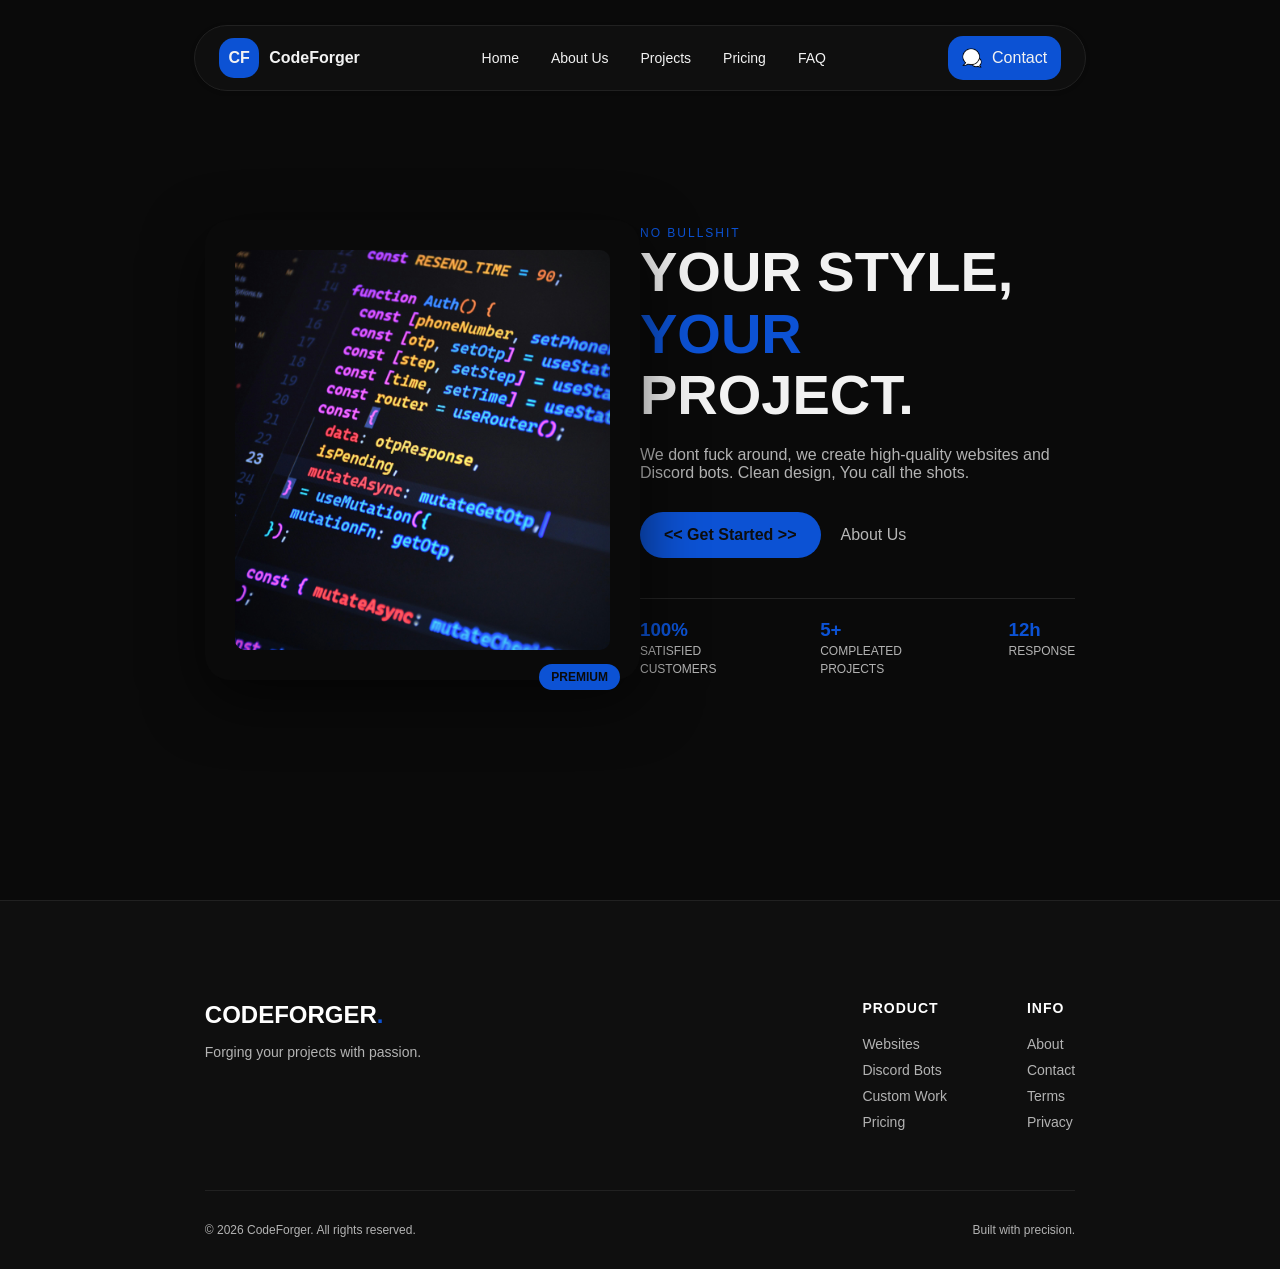
==== commit 650b45c8: "added nav item" ====
--- a/index.html
+++ b/index.html
@@ -30,6 +30,7 @@
             <a href="">About Us</a>
             <a href="">Projects</a>
             <a href="">Pricing</a>
+            <a href="">FAQ</a>
           </div>
         </div>
 
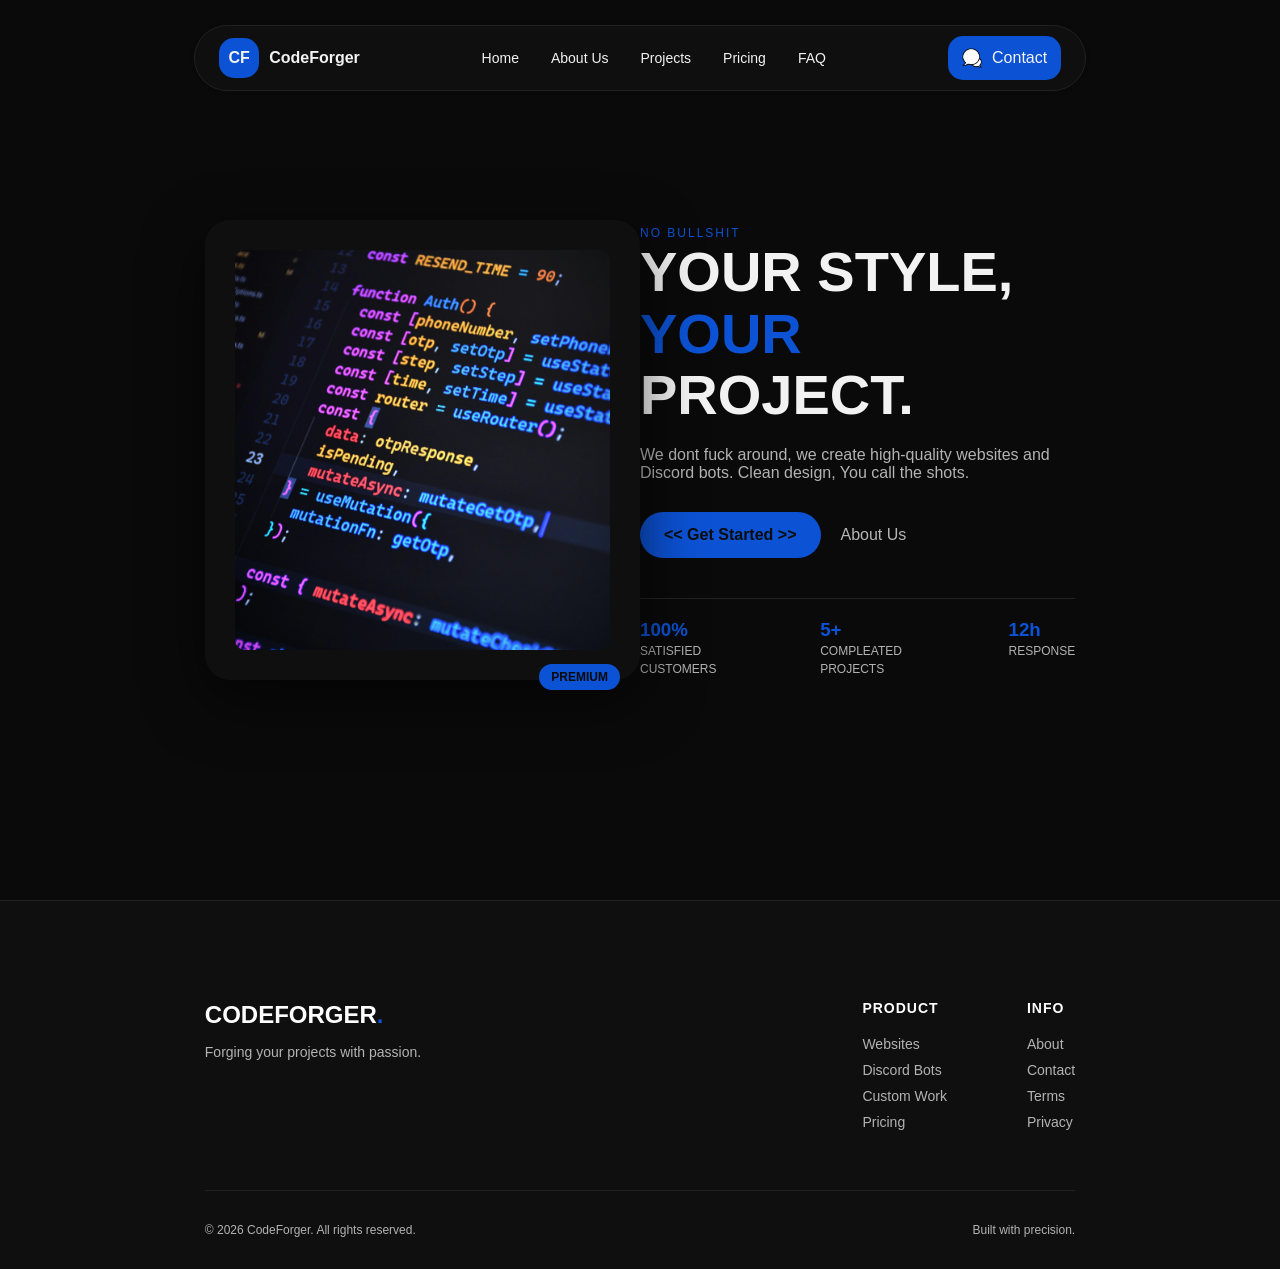
==== commit e54270a4: "Update navigation links in index.html" ====
--- a/index.html
+++ b/index.html
@@ -26,10 +26,10 @@
 
         <div class="head-mid">
           <div class="head-list flex-c">
-            <a href="">Home</a>
+            <a href="/">Home</a>
             <a href="">About Us</a>
             <a href="">Projects</a>
-            <a href="">Pricing</a>
+            <a href="/pricing.html">Pricing</a>
             <a href="">FAQ</a>
           </div>
         </div>
--- a/css/main.css
+++ b/css/main.css
@@ -111,6 +111,7 @@
   text-decoration: none;
   color: var(--text-3);
   font-size: var(--font-sm);
+  transition: 0.2s;
 }
 
 .head-list a:hover {
@@ -157,7 +158,7 @@
 
 .hero-card {
   position: relative;
-  background: var(--bg-1);
+  background: var(--bg-2);
   padding: 30px;
   height: auto;
   max-height: 400px;
@@ -169,7 +170,7 @@
 .hero-card img {
   width: 100%;
   border-radius: 10px;
-  display: block;
+  display: flex;
   height: auto;
   max-height: 400px;
   object-fit: cover;
@@ -259,6 +260,81 @@
   color: var(--text-4);
 }
 
+/* PRICING */
+.price-p {
+  height: 100dvh;
+  background-color: var(--bg-1);
+}
+
+.price-i {
+  flex-direction: column;
+}
+
+.price-txt {
+  display: flex;
+  justify-content: center;
+  align-items: start;
+  width: 100%;
+  flex-direction: column;
+  margin-bottom: 50px;
+}
+
+.price-txt h1 {
+  color: var(--text-3);
+  margin: 0;
+}
+
+.price-txt p {
+  font-size: var(--font-lg);
+  max-width: 50%;
+  color: var(--text-3);
+}
+
+.pricing-tabs {
+  width: 100%;
+  display: flex;
+  justify-content: center;
+  align-items: center;
+  flex-direction: column;
+  height: auto;
+}
+
+.tab-buttons {
+  display: flex;
+  justify-content: space-around;
+  align-items: center;
+  width: 100%;
+  min-width: 100%;
+  padding: 8px 12px;
+  border-bottom: 1px solid var(--border-colour);
+}
+
+.tab-btn {
+  background: transparent;
+  border: none;
+  color: var(--text-3);
+  font-size: var(--font-md);
+  transition: 0.2s;
+}
+
+.tab-btn:hover {
+  transform: translateY(-3px);
+}
+
+.tab-btn.active {
+  color: var(--accent);
+}
+
+.tab-content {
+  display: none;
+  width: 100%;
+}
+
+.tab-content.active {
+  display: flex;
+}
+
+
 /* FOOTER */
 .footer-p {
   display: flex;
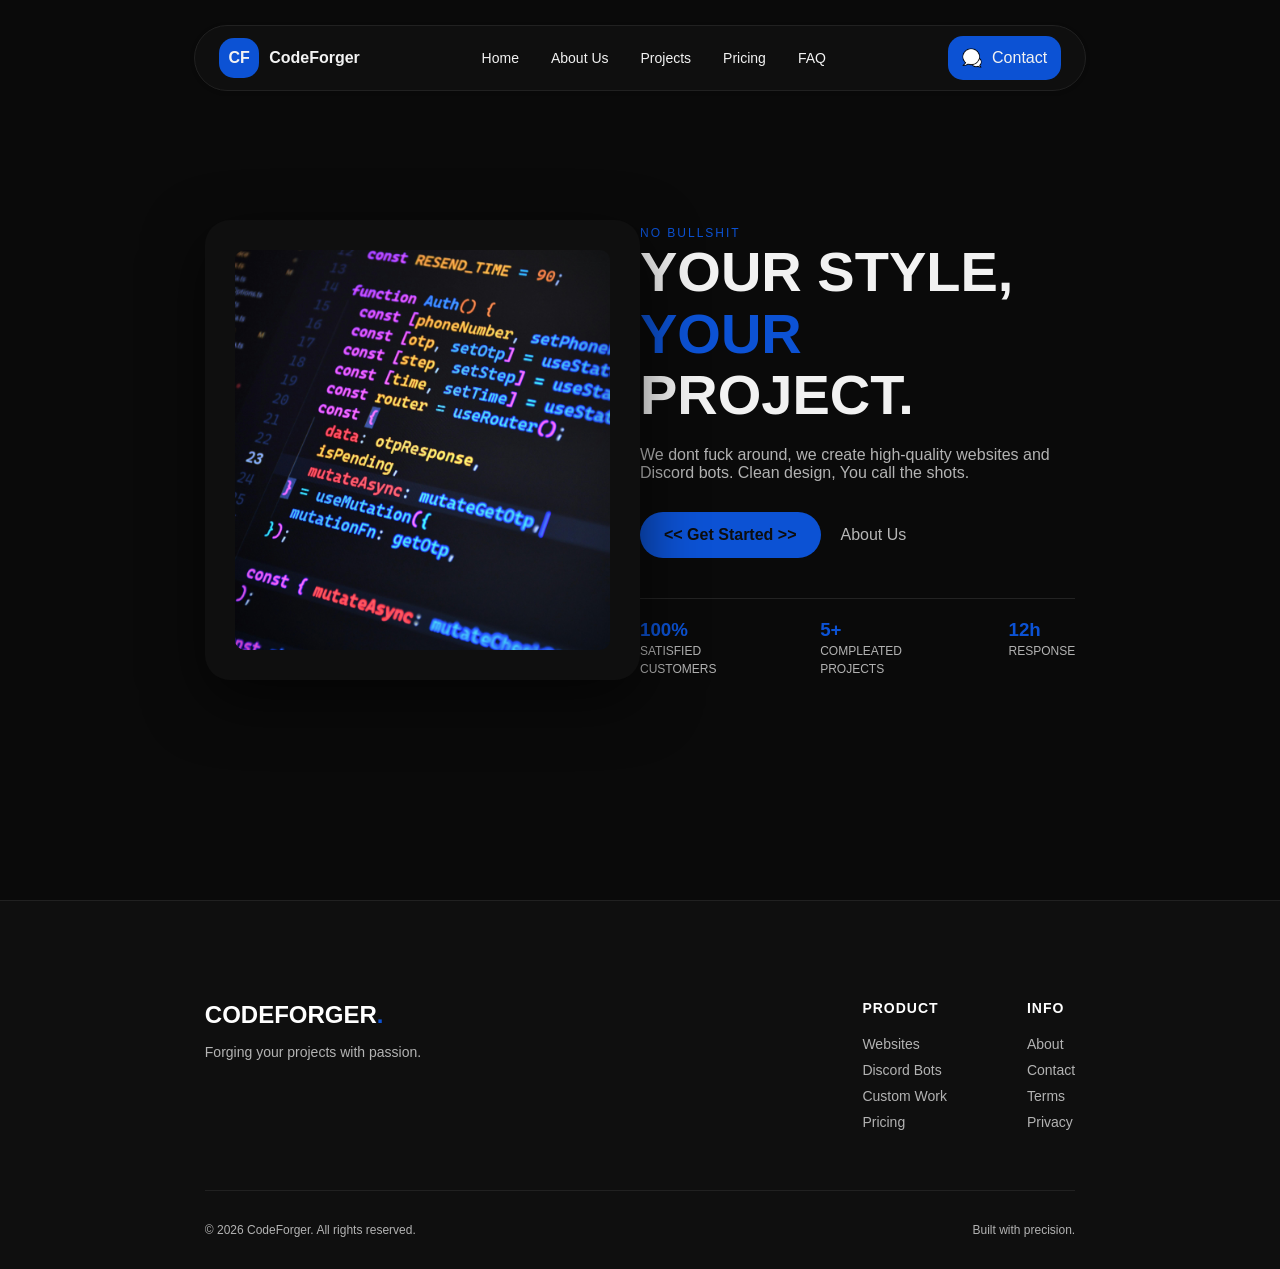
==== commit c02347dd: "mega" ====
--- a/index.html
+++ b/index.html
@@ -27,10 +27,10 @@
         <div class="head-mid">
           <div class="head-list flex-c">
             <a href="/">Home</a>
-            <a href="">About Us</a>
+            <a href="/about.html">About Us</a>
             <a href="">Projects</a>
             <a href="/pricing.html">Pricing</a>
-            <a href="">FAQ</a>
+            <a href="/faq.html">FAQ</a>
           </div>
         </div>
 
@@ -48,7 +48,6 @@
         <div class="hero-left">
           <div class="hero-card">
             <img src="img/background.jpg" alt="Project Preview" />
-            <span class="badge">PREMIUM</span>
           </div>
         </div>
 
--- a/css/main.css
+++ b/css/main.css
@@ -175,19 +175,6 @@
   max-height: 400px;
   object-fit: cover;
 }
-
-.badge {
-  position: absolute;
-  bottom: -10px;
-  right: 20px;
-  background: var(--accent);
-  color: var(--bg-1);
-  font-size: var(--font-xs);
-  padding: 6px 12px;
-  border-radius: 20px;
-  font-weight: bold;
-}
-
 .hero-right {
   flex: 1;
   max-width: 500px;
@@ -213,6 +200,9 @@
 
 .hero-right h1 span {
   color: var(--accent);
+}
+.accent-line{
+    color: var(--accent);
 }
 
 .hero-right p {
@@ -423,3 +413,261 @@
   font-size: var(--font-xs);
   color: var(--text-4);
 }
+
+.faq-p {
+  padding: 140px 0;
+  background: var(--bg-1);
+}
+
+.faq-i.section-i {
+  flex-direction: column;
+  align-items: center;
+}
+
+.faq-header {
+  max-width: 600px;
+  text-align: center;
+  margin-bottom: 60px;
+}
+
+.faq-header h1 {
+  font-size: var(--font-xxxl);
+  margin: 0;
+  color: var(--text-3); 
+}
+
+.faq-header p {
+  margin-top: 10px;
+  color: var(--text-4); 
+}
+
+/* CONTAINER */
+.faq-container {
+  width: 100%;
+  max-width: 620px;
+  margin: 0 auto;
+
+  display: flex;
+  flex-direction: column;
+  gap: 1rem;
+}
+
+.faq-item {
+  border: 1px solid var(--border-colour);
+  border-radius: 20px;
+  background: var(--bg-2);
+  overflow: hidden;
+  cursor: pointer;
+  transition: 0.25s ease;
+}
+
+.faq-item:hover {
+  transform: translateY(-3px);
+  border-color: var(--accent);
+  box-shadow: 0 10px 25px rgba(0,0,0,0.25);
+}
+
+.faq-item.active {
+  border-color: var(--accent);
+  background: var(--bg-3); 
+}
+
+.faq-question {
+  padding: 20px;
+  position: relative;
+  font-weight: 600;
+  color: var(--text-3); 
+}
+
+
+.faq-question::after,
+.faq-question::before {
+  position: absolute;
+  right: 20px;
+  top: 50%;
+  transform: translateY(-50%) rotate(0deg);
+  transition: all 0.3s ease;
+  font-size: 18px;
+  color: var(--accent); 
+}
+
+.faq-question::after {
+  content: "+";
+  opacity: 1;
+}
+
+.faq-question::before {
+  content: "–";
+  opacity: 0;
+}
+
+.faq-item.active .faq-question::after {
+  transform: translateY(-50%) rotate(90deg) scale(0.8);
+  opacity: 0;
+}
+
+.faq-item.active .faq-question::before {
+  transform: translateY(-50%) rotate(0deg) scale(1);
+  opacity: 1;
+}
+
+.faq-answer {
+  height: 0;
+  overflow: hidden;
+  transition: height 0.3s ease;
+}
+
+.faq-answer p {
+  padding: 0 20px 20px;
+  margin: 0;
+  color: var(--text-4); 
+}
+
+.about-p {
+  padding: 140px 0 60px;
+  background: var(--bg-1);
+  position: relative;
+  overflow: hidden;
+}
+
+.about-i {
+  position: relative;
+  z-index: 1;
+  flex-direction: column;
+  align-items: center;
+  text-align: center;
+}
+
+.about-header h1 {
+  color: var(--text-3);
+  font-size: var(--font-xxxl);
+  margin-bottom: 0;
+}
+
+.about-header p {
+  color: var(--text-4);
+  margin-bottom: 30px;
+}
+
+.about-header::after {
+  content: "";
+  width: 60px;
+  height: 2px;
+  background: var(--accent);
+  display: block;
+  margin: 20px auto 0;
+  opacity: 0.6;
+}
+
+.team-slider {
+  gap: 30px;
+}
+.team-card {
+  background: var(--bg-2);
+  padding: 20px;
+  border-radius: 20px;
+  border: 1px solid var(--border-colour);
+  width: 320px;
+  height: 340px;
+
+  display: flex;
+  flex-direction: column;
+  justify-content: center;
+  align-items: center;
+
+  text-align: center;
+  gap: 8px;
+
+  transition: transform 0.35s ease, border 0.3s ease;
+}
+
+.team-card h2,
+.team-card p {
+  margin: 0;
+}
+
+.team-card:hover {
+  transform: translateY(-6px);
+  border-color: var(--accent);
+}
+
+
+.team-card img {
+  width: 110px;
+  height: 110px;
+  border-radius: 50%;
+  object-fit: cover;
+
+  margin-bottom: 40px; 
+
+  transition: transform 0.3s ease;
+}
+
+.team-card:hover img {
+  transform: scale(1.08);
+}
+
+.team-card h2 {
+  color: var(--text-3);
+  font-size: var(--font-lg);
+}
+
+.team-card p {
+  color: var(--text-4);
+  font-size: var(--font-sm);
+  min-height: 60px;
+  opacity: 0.9;
+}
+
+.arrow {
+  background: var(--bg-2);
+  border: 1px solid var(--border-colour);
+  color: var(--text-3);
+  font-size: 18px;
+  padding: 12px 16px;
+  border-radius: 50%;
+  cursor: pointer;
+
+  transition: 0.2s;
+}
+
+.arrow:hover {
+  background: var(--accent);
+  color: black;
+  transform: scale(1.1);
+}
+
+.stats-p {
+  padding: 0 0 40px;
+  background: var(--bg-1);
+}
+
+.stats-i {
+  display: flex;
+  justify-content: space-between;
+  align-items: center;
+}
+
+.stat-box {
+    flex: 1;
+  text-align: center;
+  transition: transform 0.25s ease, opacity 0.25s ease;
+  cursor: default;
+}
+.stat-box:hover {
+  transform: translateY(-6px);
+}
+
+.stat-box h1 {
+  margin: 0;
+  font-size: 2.6rem;
+  color: var(--accent);
+}
+
+
+.stat-box p {
+  margin-top: 4px;
+  color: var(--text-4);
+  font-size: var(--font-md);
+}
+
